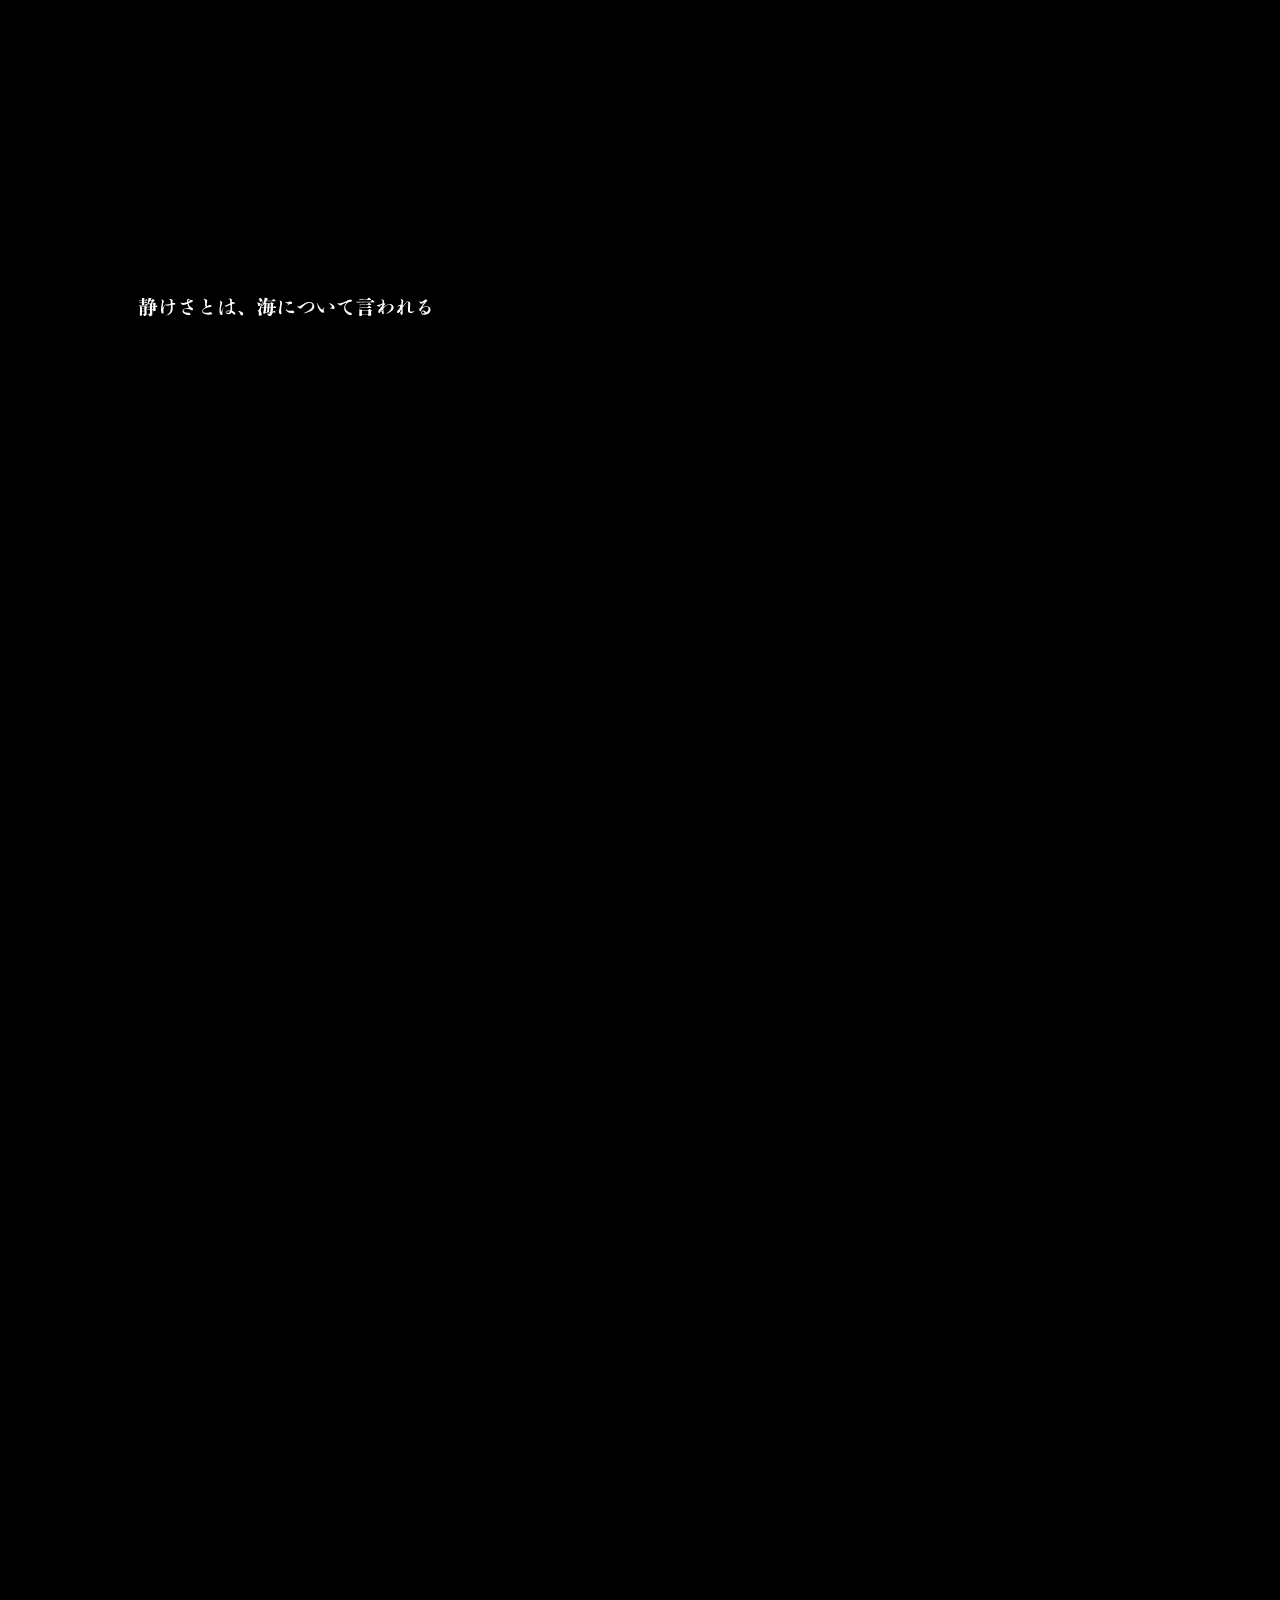
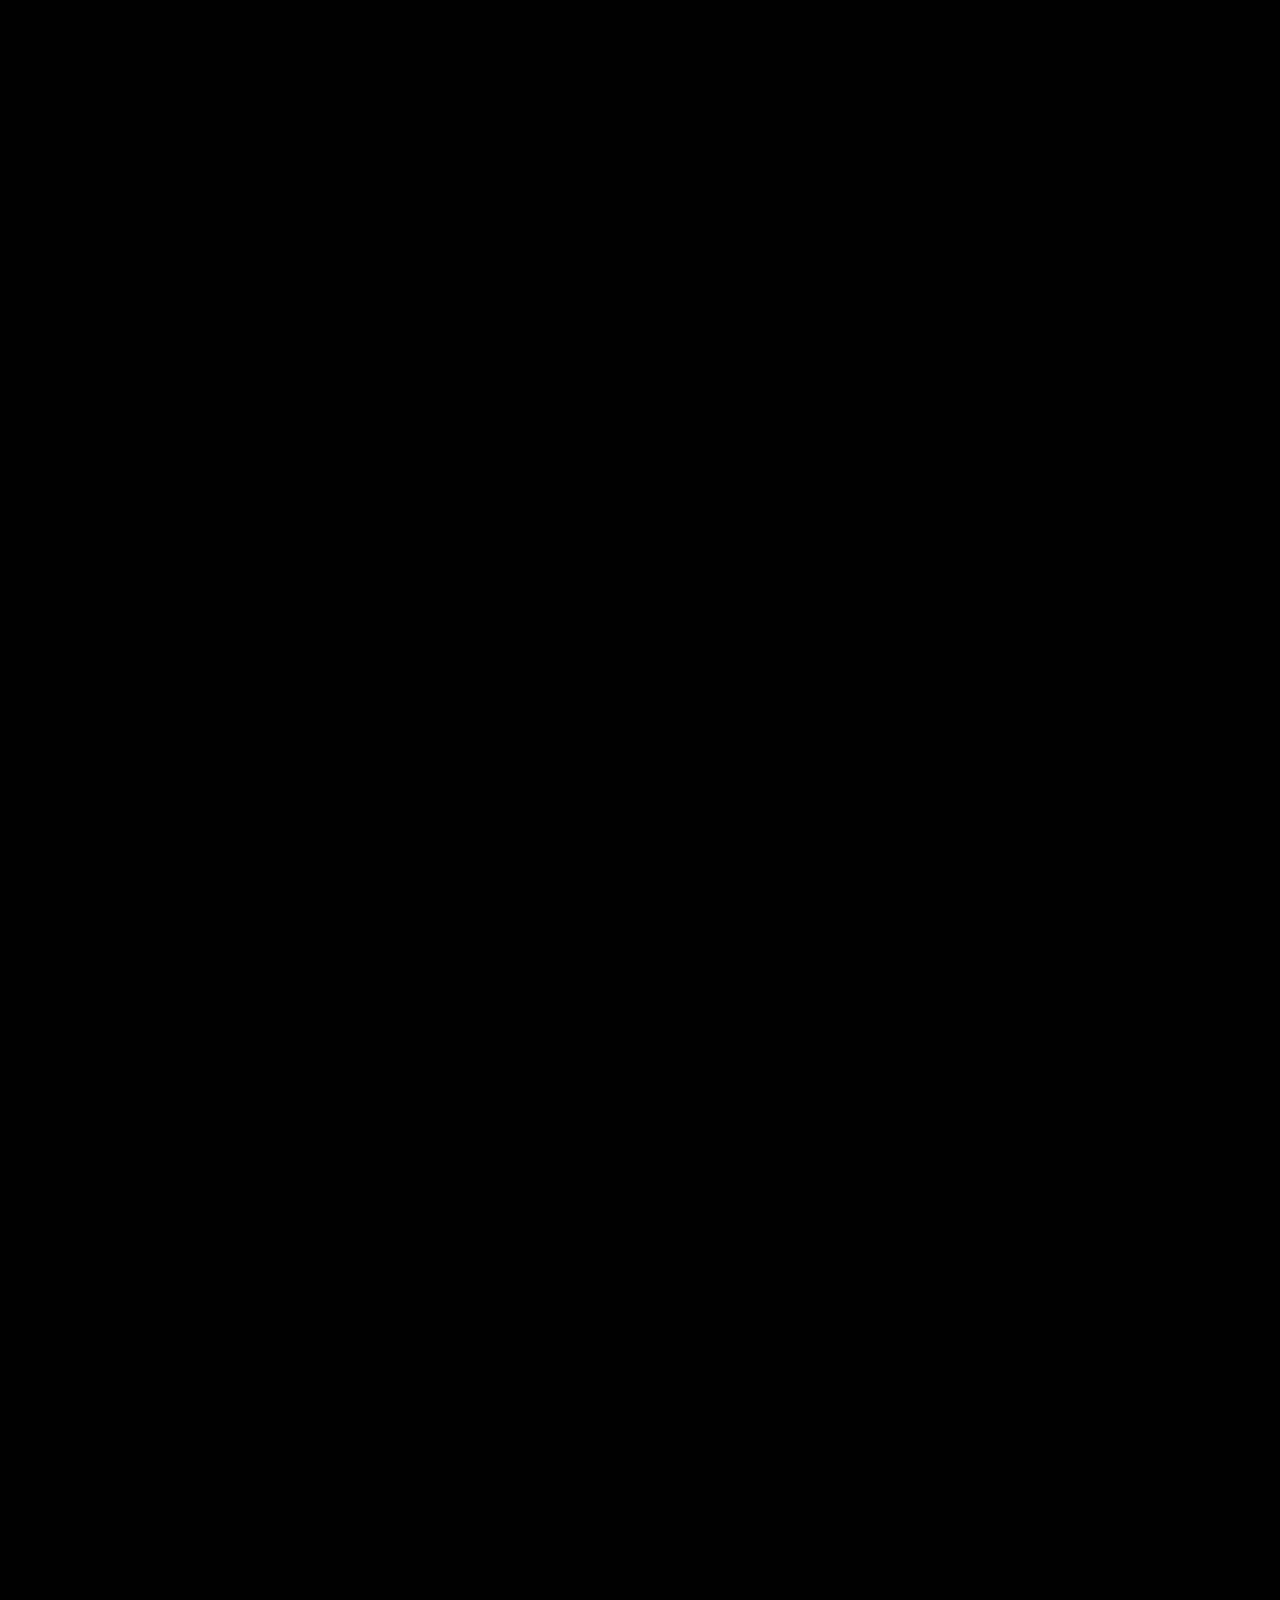
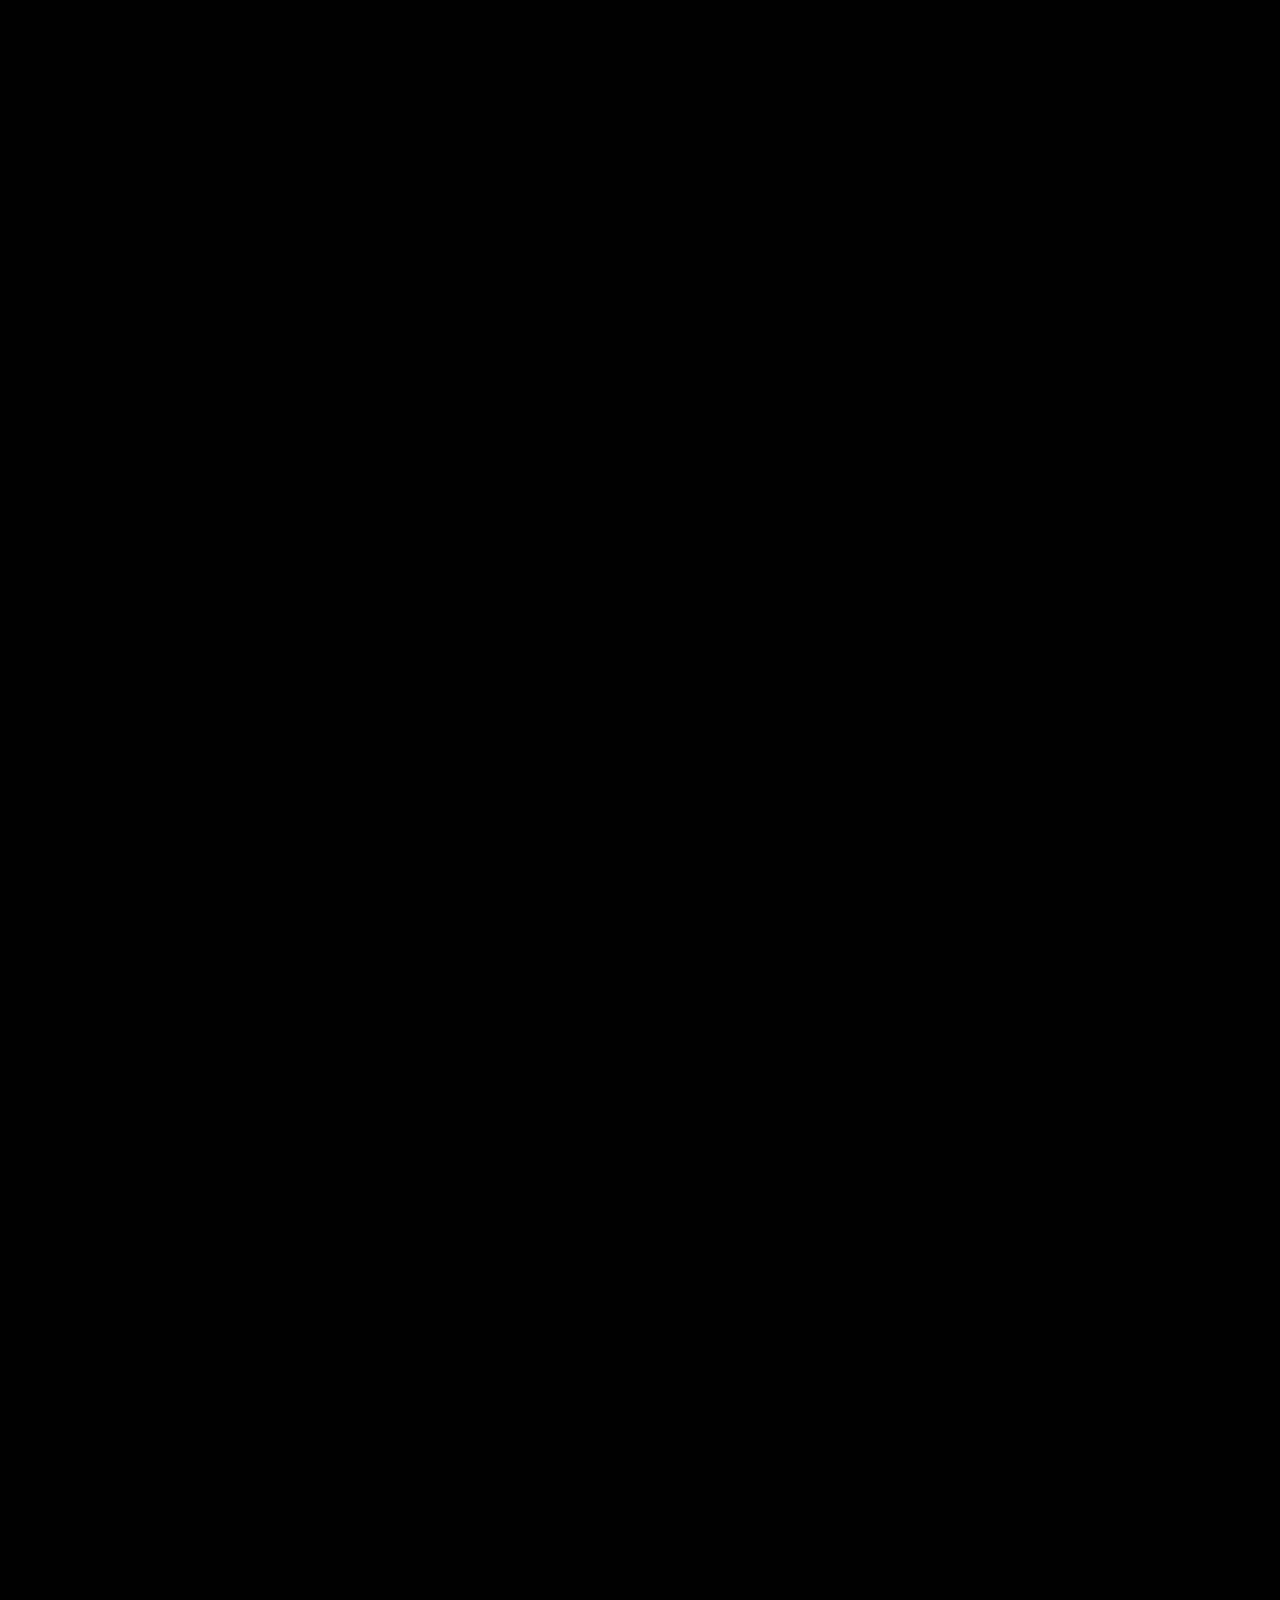
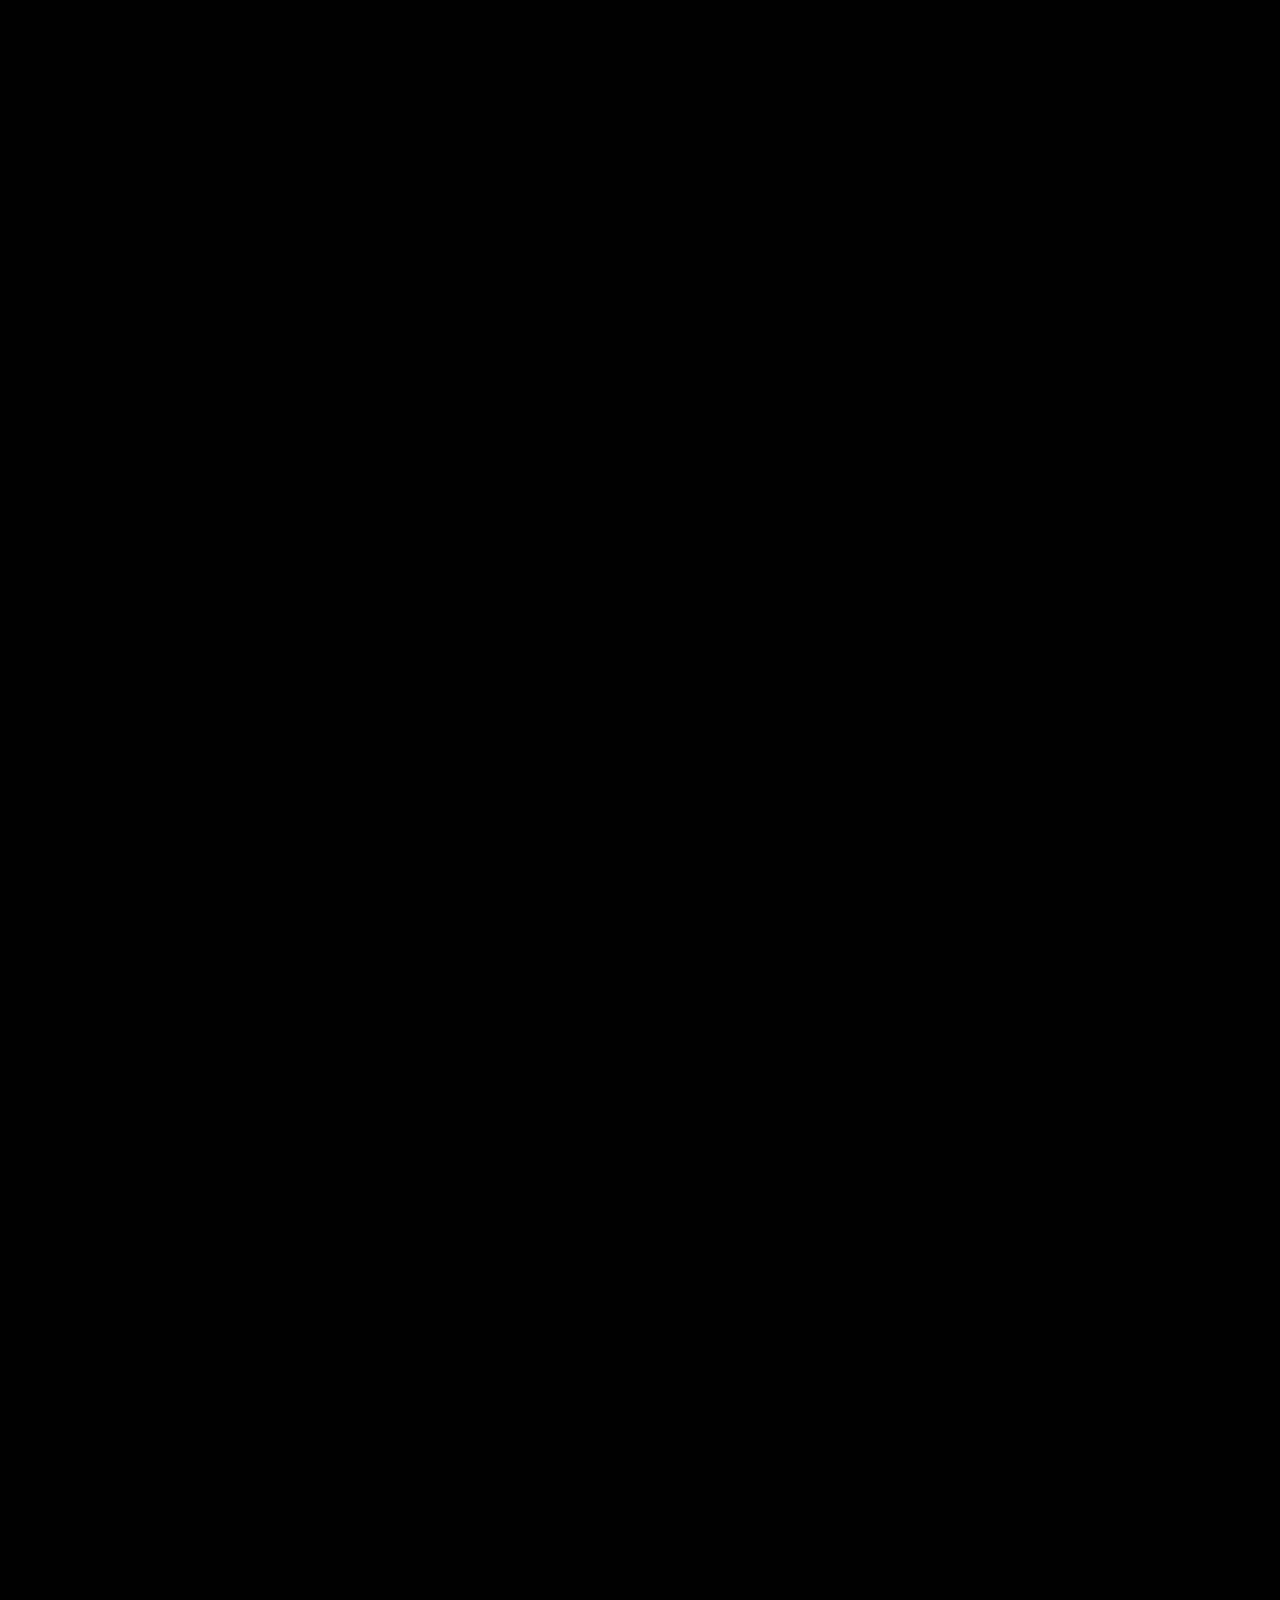
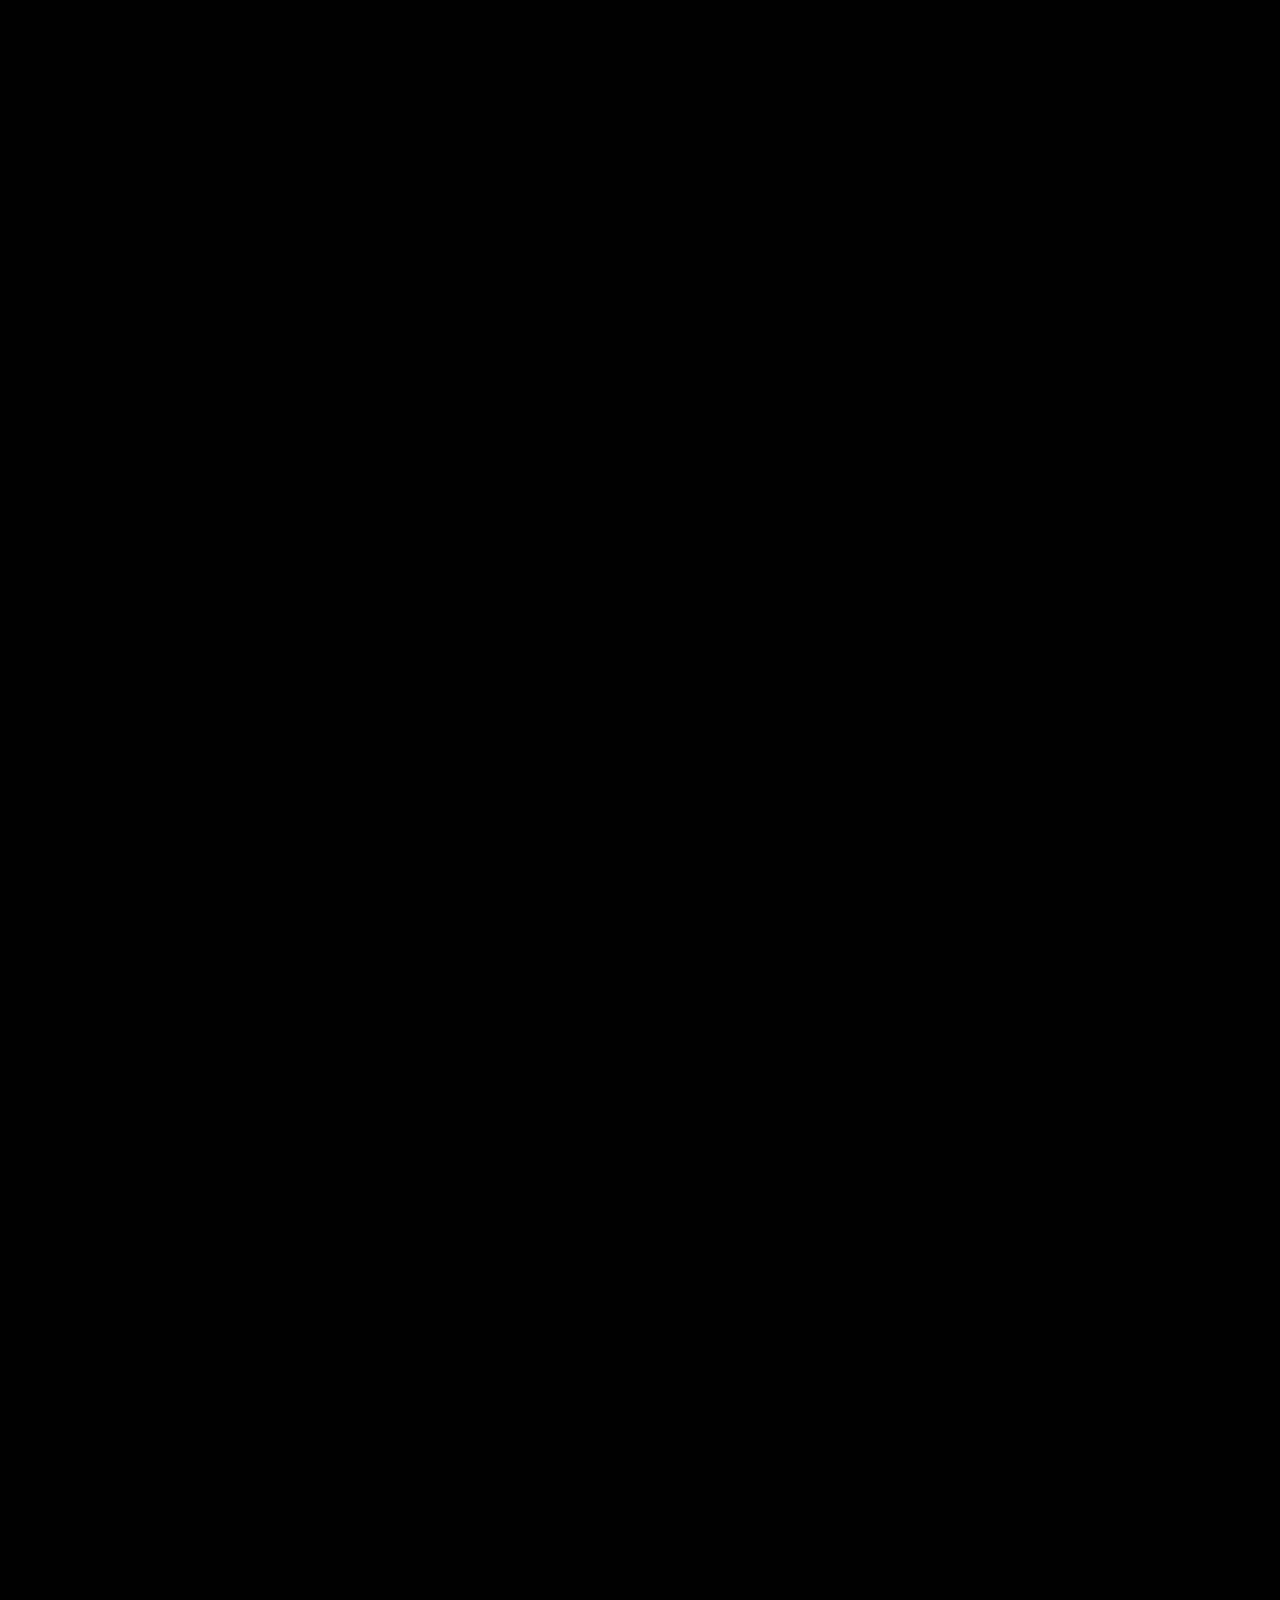
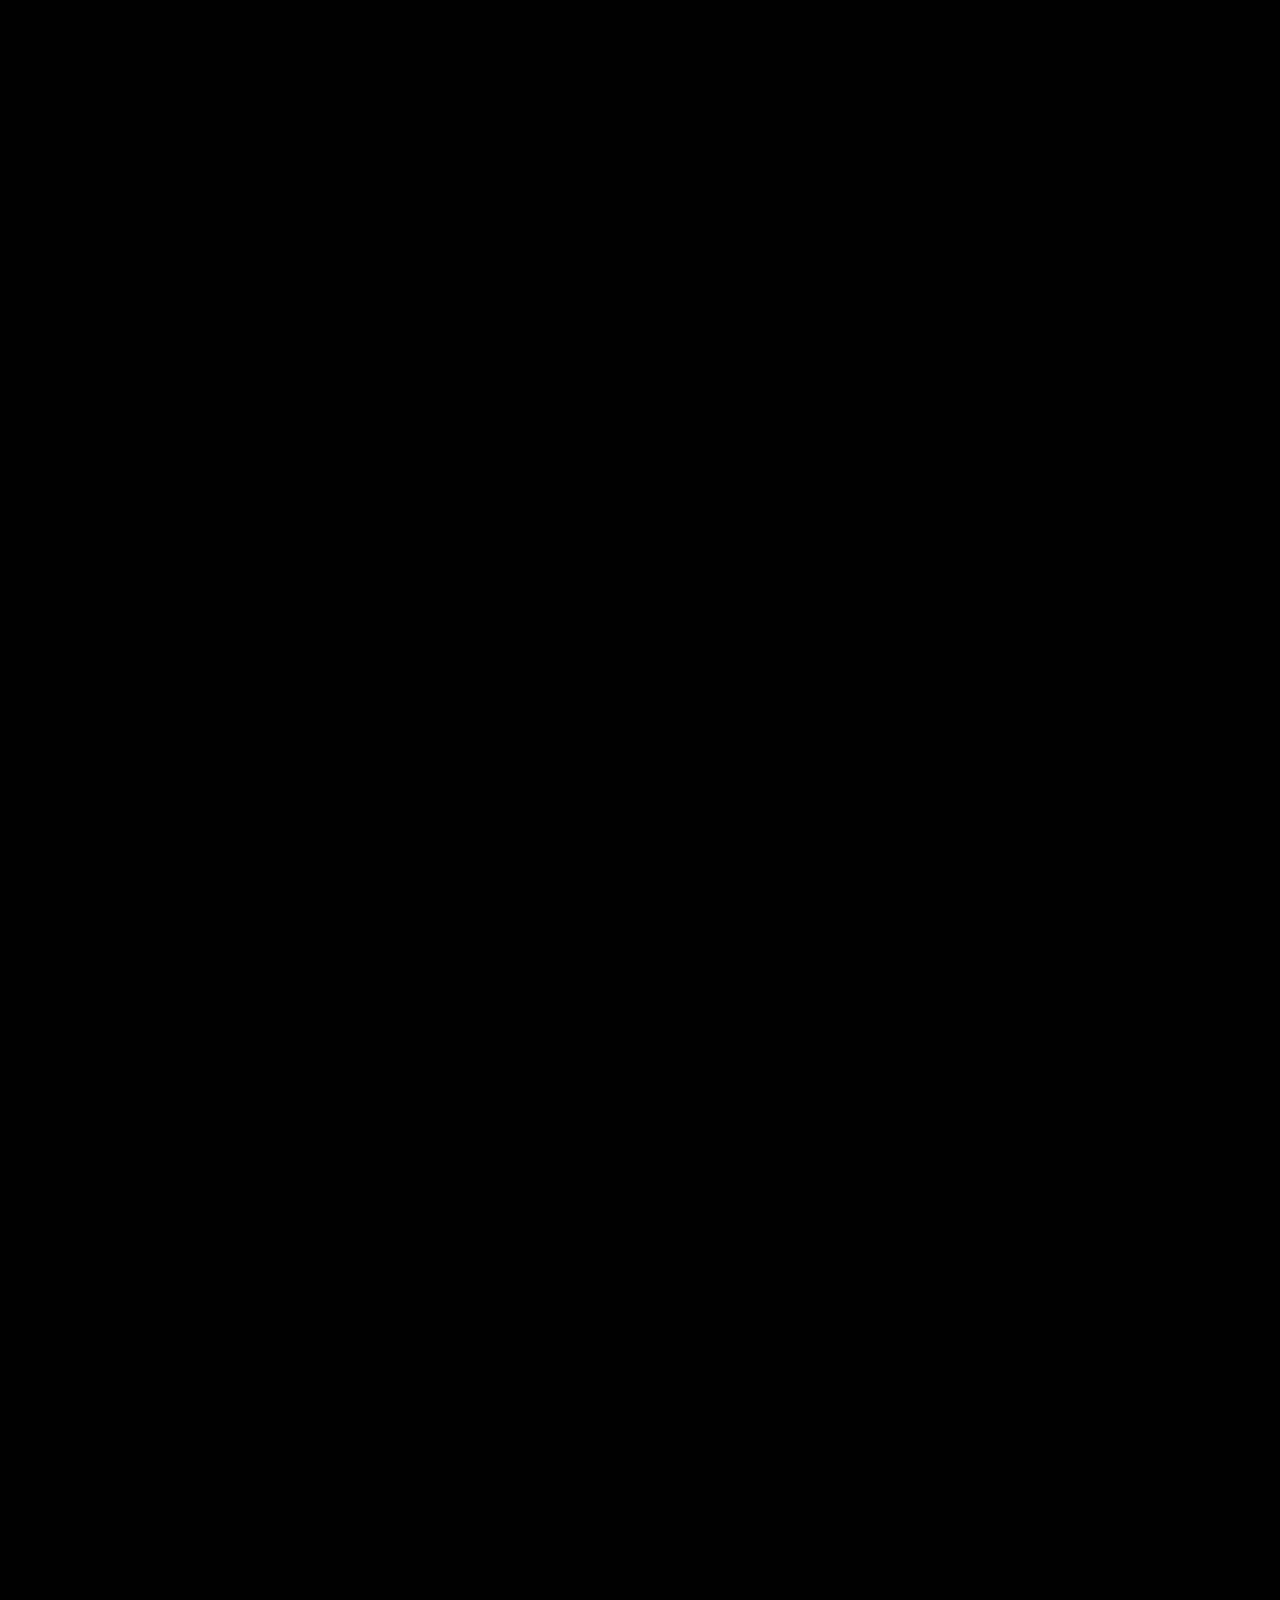
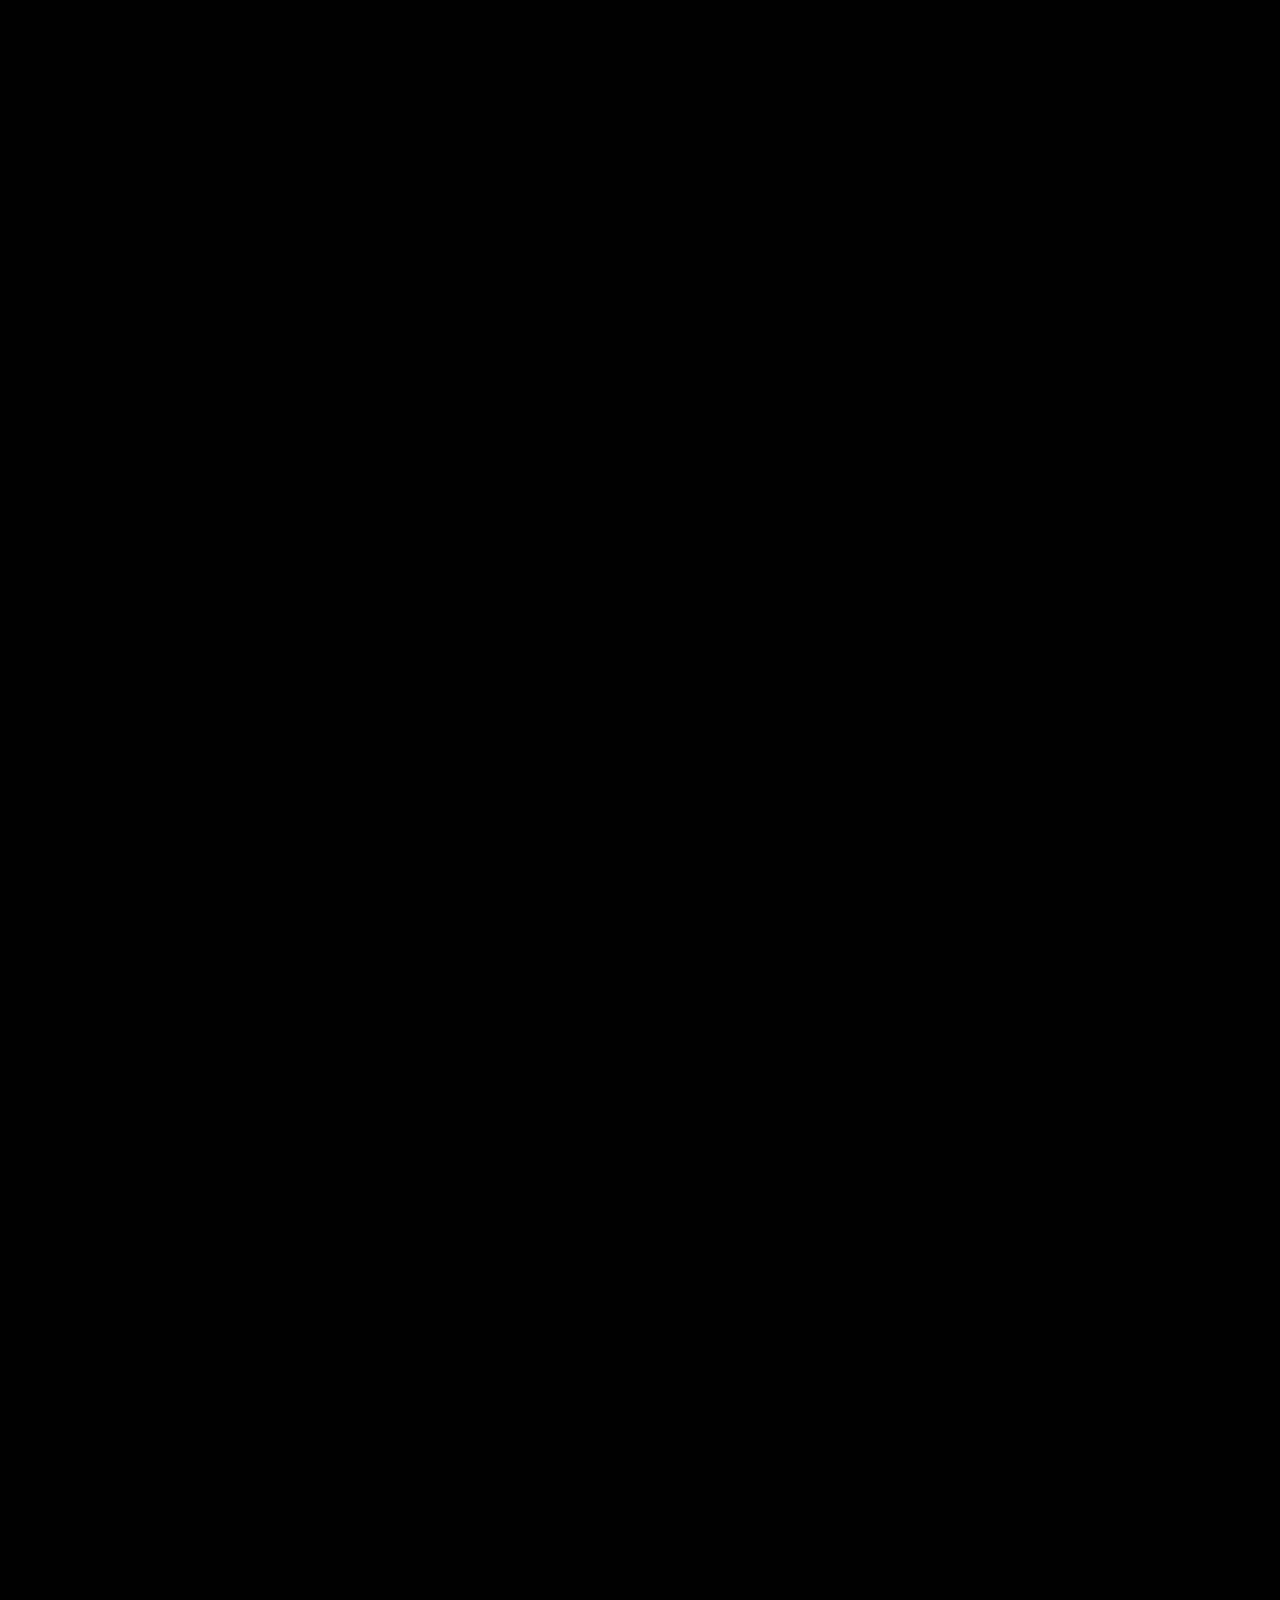
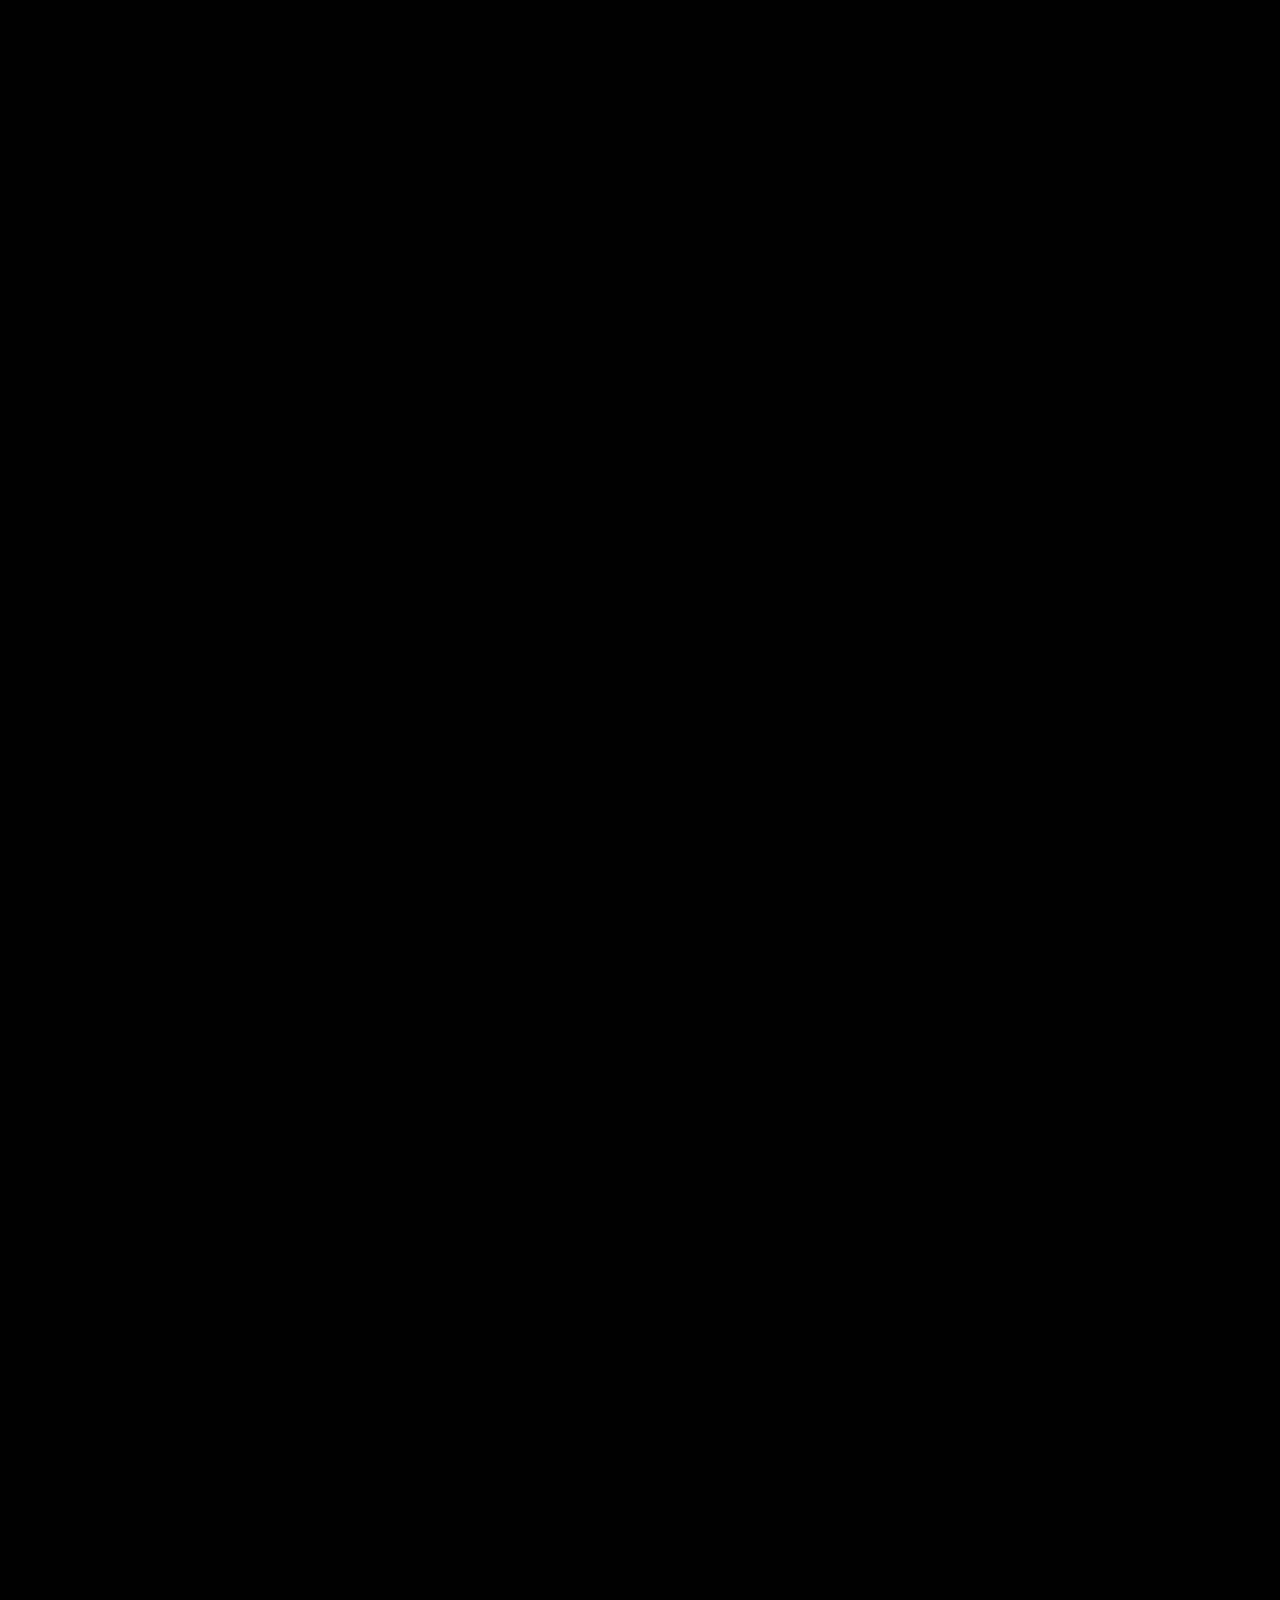
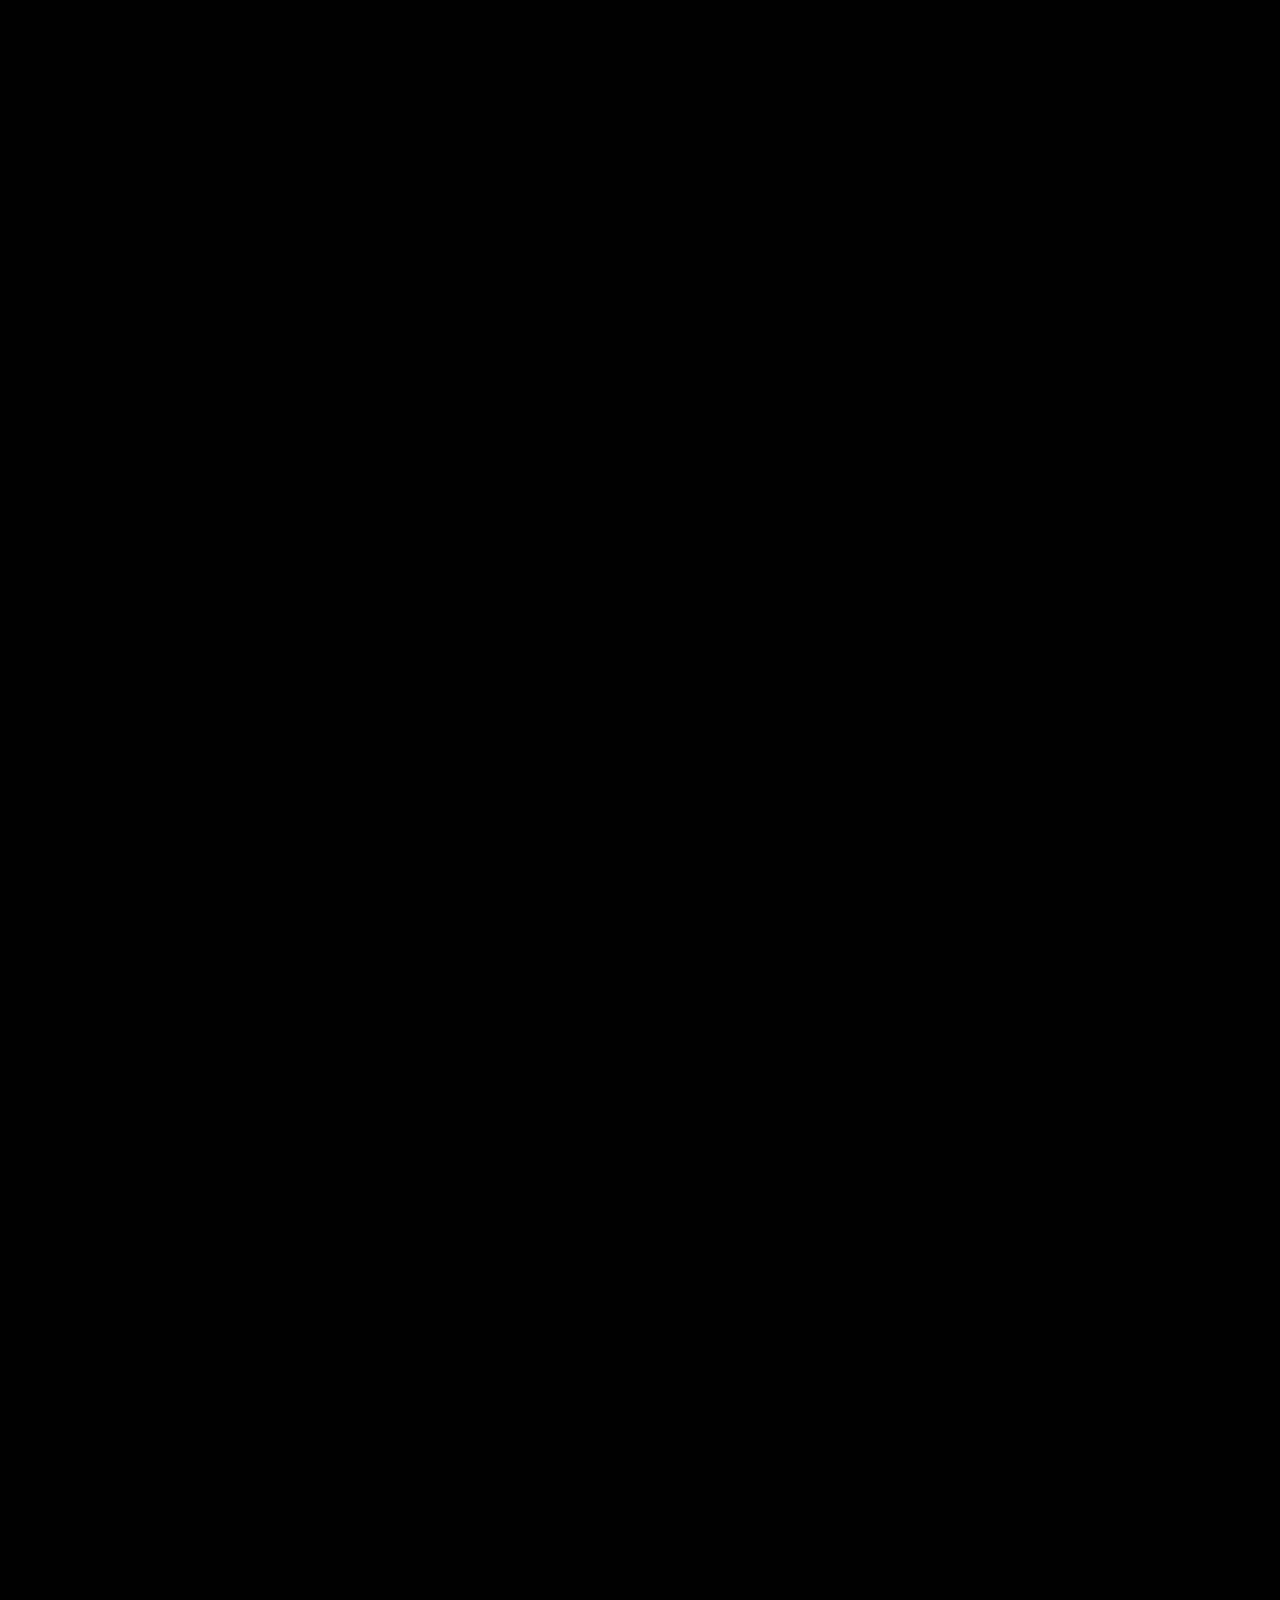
==== index.html @ 8787452d "2025/11/11 23:02:18" ====
<!doctype html>
<html lang="ja">
  <head>
    <meta charset="utf-8" />
    <meta name="viewport" content="width=device-width, initial-scale=1" />
    <title>Scroll Crossfade: ./contents/images (1.svg…N.svg)</title>
    <link rel="stylesheet" href="./styles.css" />
  </head>
  <body>
    <section class="stage" id="stage">
      <div class="sticky">
        <div class="svg-frame">
          <div class="stack" id="stack">
            <!-- Images will be inserted dynamically by app.js -->
          </div>
        </div>
      </div>
    </section>
    <footer></footer>

    <script src="./app.js" defer></script>
  </body>
</html>
---- styles.css ----
/* Global */
html, body {
  margin: 0;
  height: 100%;
  background: #000;
  /* Prevent rubber-band/overscroll behavior */
  overscroll-behavior-y: none;
  overscroll-behavior-x: none;
}

/* Scroll section (height will be updated via JS based on detected image count) */
.stage {
  /* Fallback height before JS updates it */
  height: 120vh;
}

/* Sticky container (fixed to viewport) */
.sticky {
  position: sticky;
  top: 0;
  height: 100vh;
  display: grid;
  place-items: center;
}

/* Black frame with margin and shadow */
.svg-frame {
  background: #000;
  width: calc(100vw - 4rem);
  height: calc(100vh - 4rem);
  box-shadow: 0 10px 30px rgba(0, 0, 0, 0.5);
  display: grid;
  place-items: center;
  overflow: hidden;      /* prevent overflow */
  border-radius: 0;      /* sharp corners */
}

/* Stack for overlapping images */
.stack {
  position: relative;
  width: 100%;
  height: 100%;
  background: #000;      /* black background behind SVG */
}

/* Images that will fade in/out */
.stack img {
  position: absolute;
  inset: 0;
  width: 100%;
  height: 100%;
  object-fit: contain;   /* keep aspect ratio, show full image */
  display: block;
  border-radius: 0;      /* ensure sharp corners */
  transition: opacity 0.18s linear; /* smooth fade */
  background: #000;      /* black background under SVG painting */
}

/* No extra scroll space at the end */
footer { height: 0; }
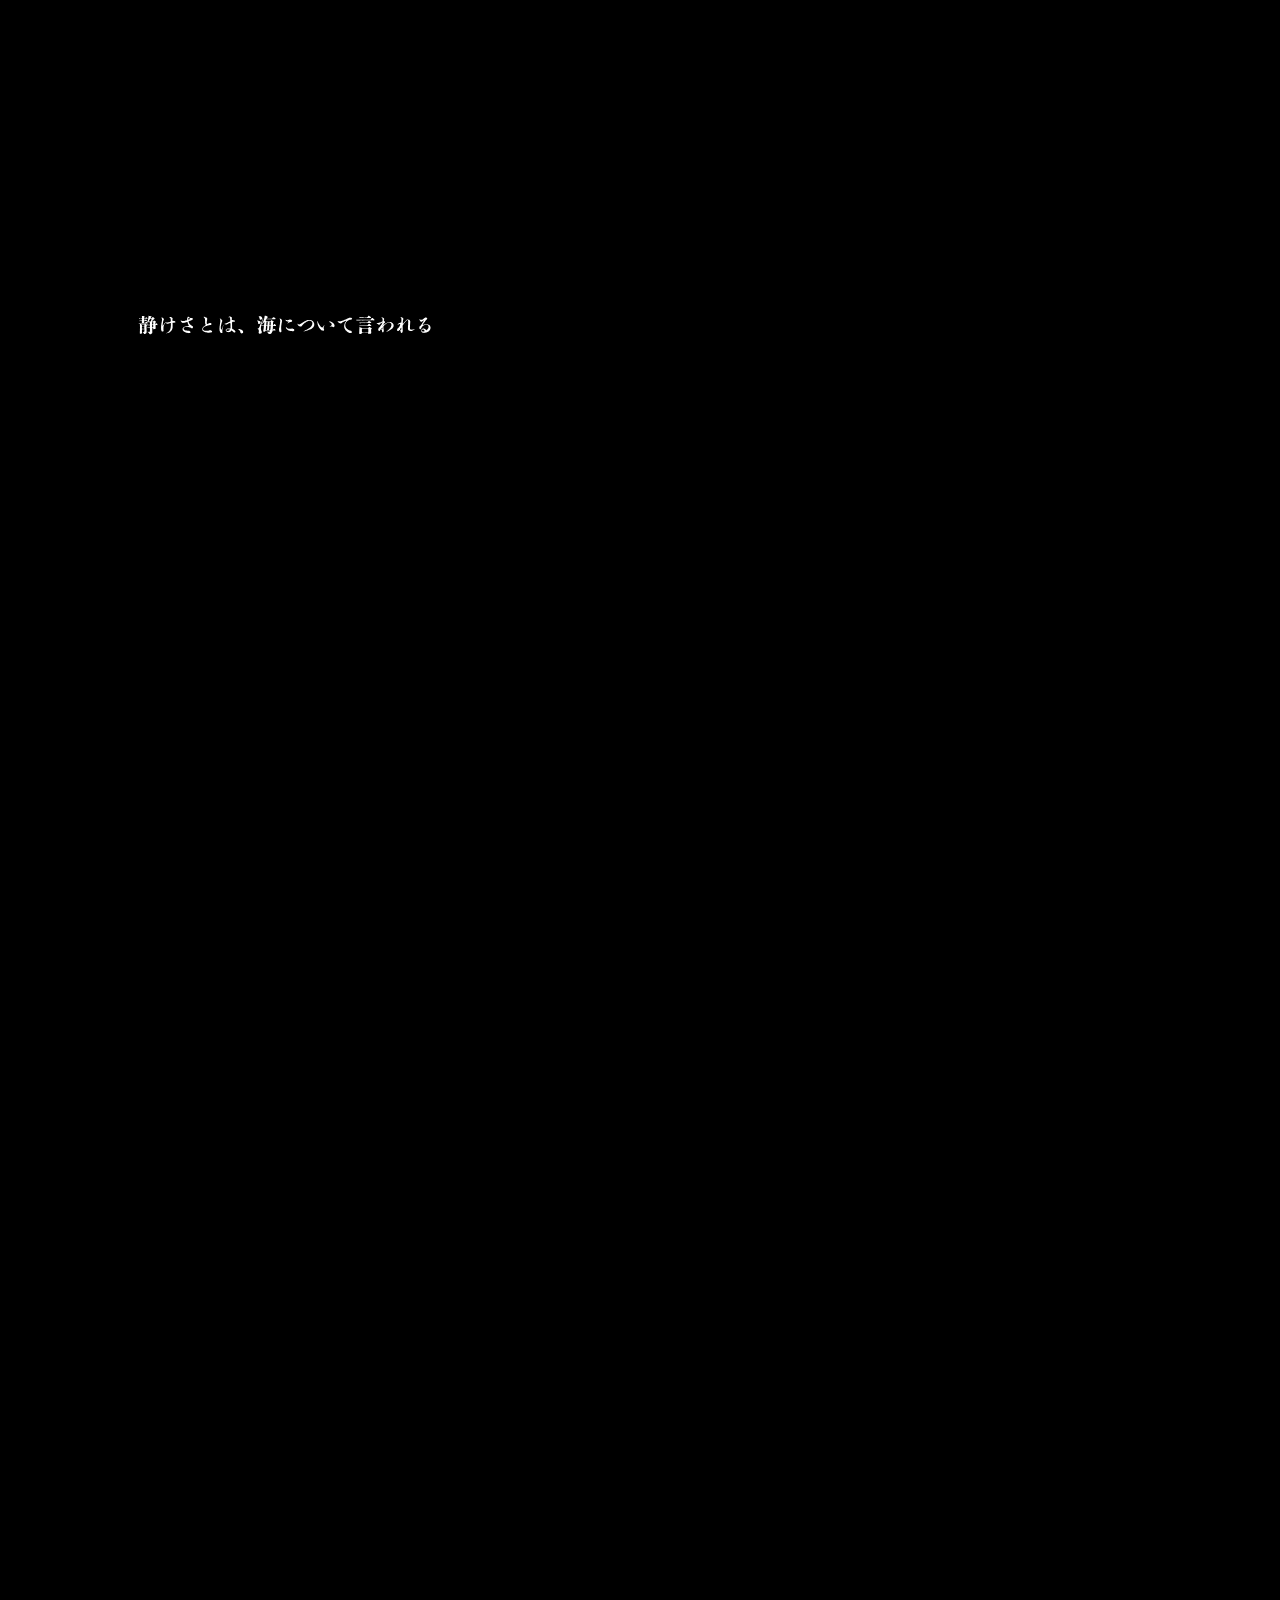
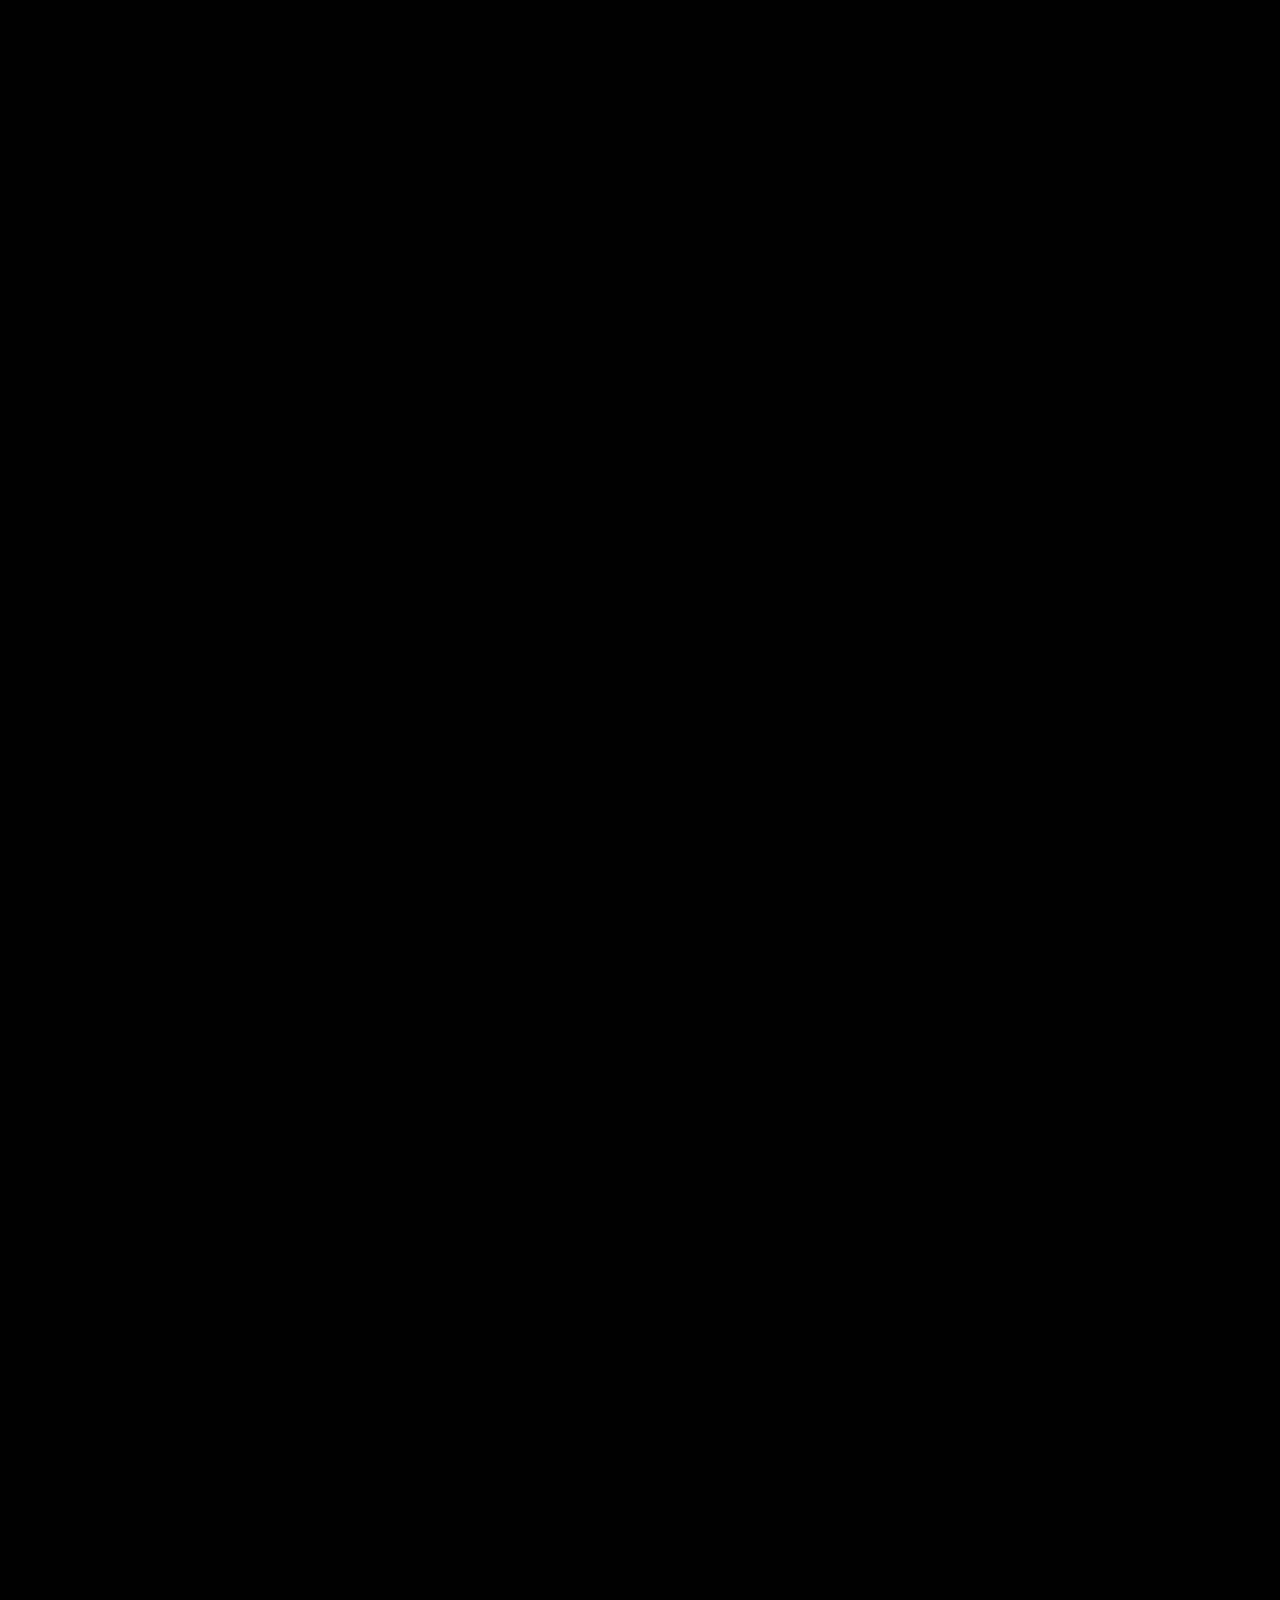
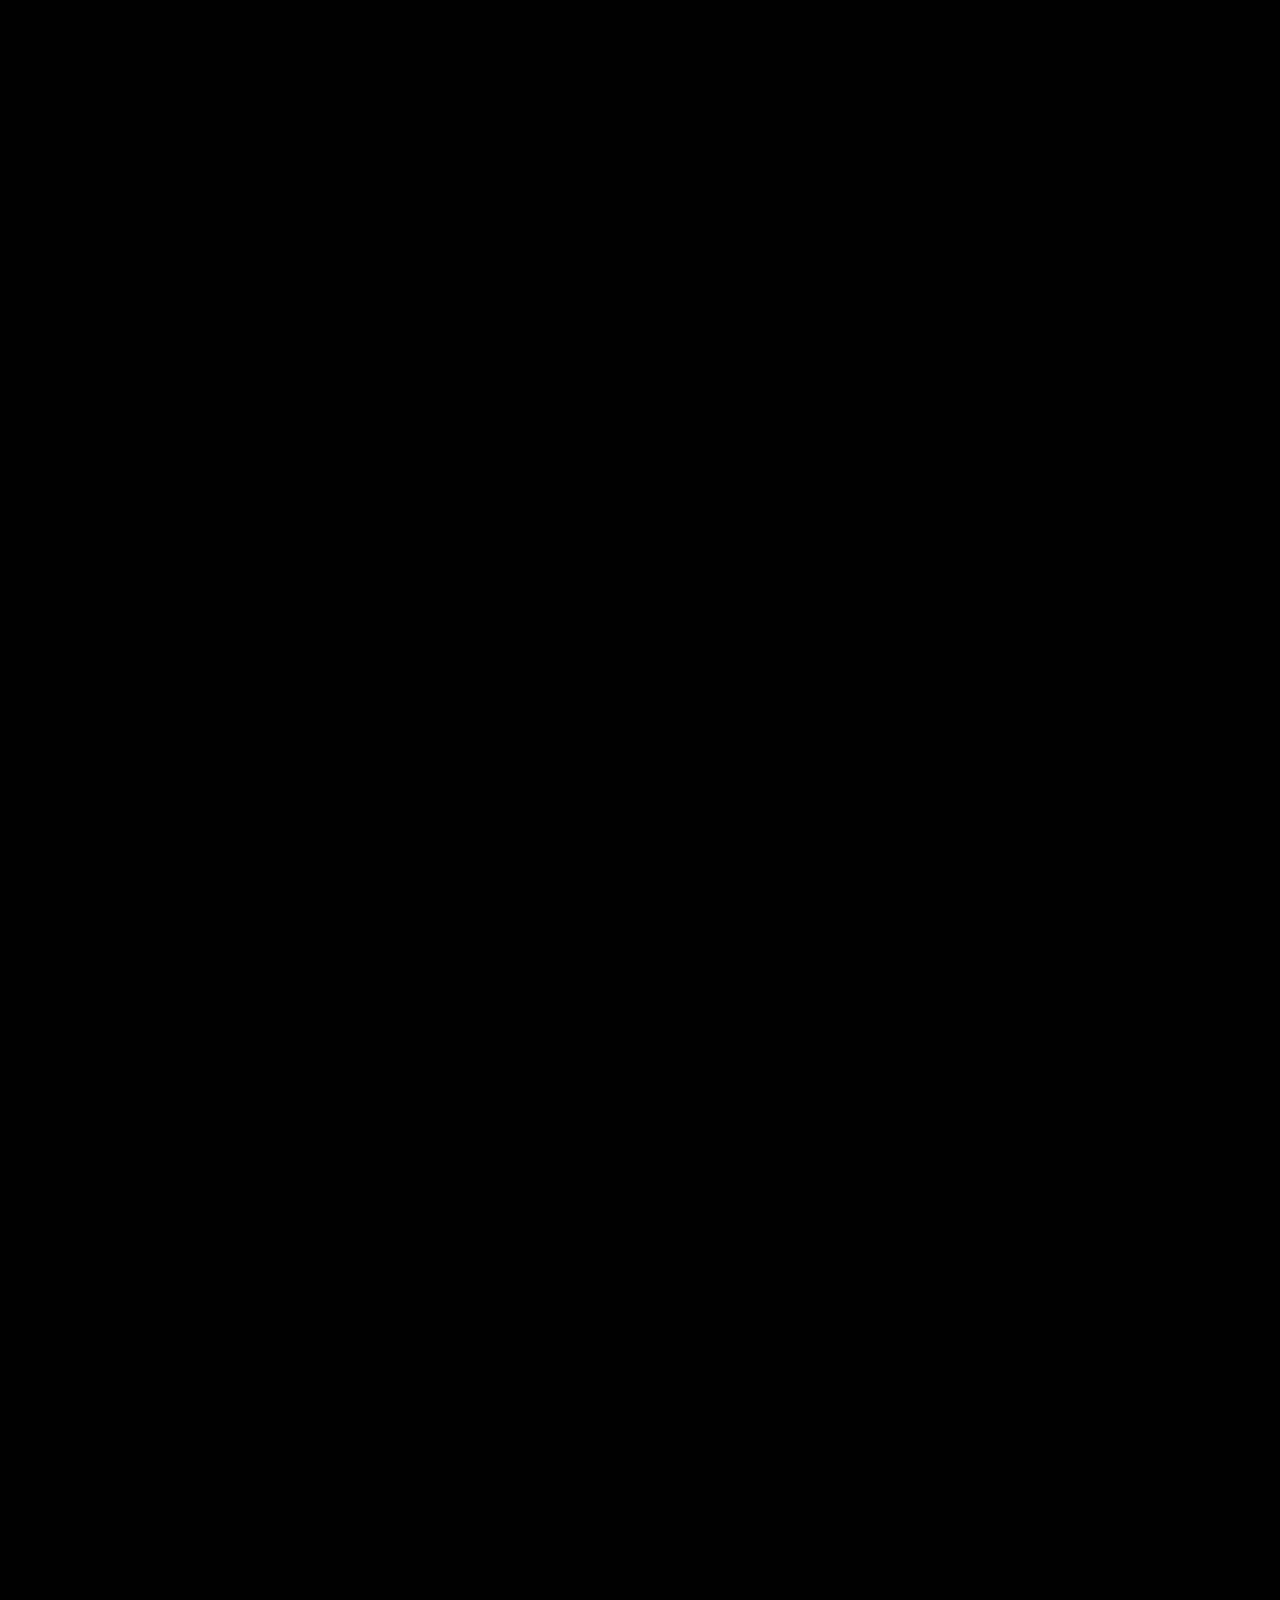
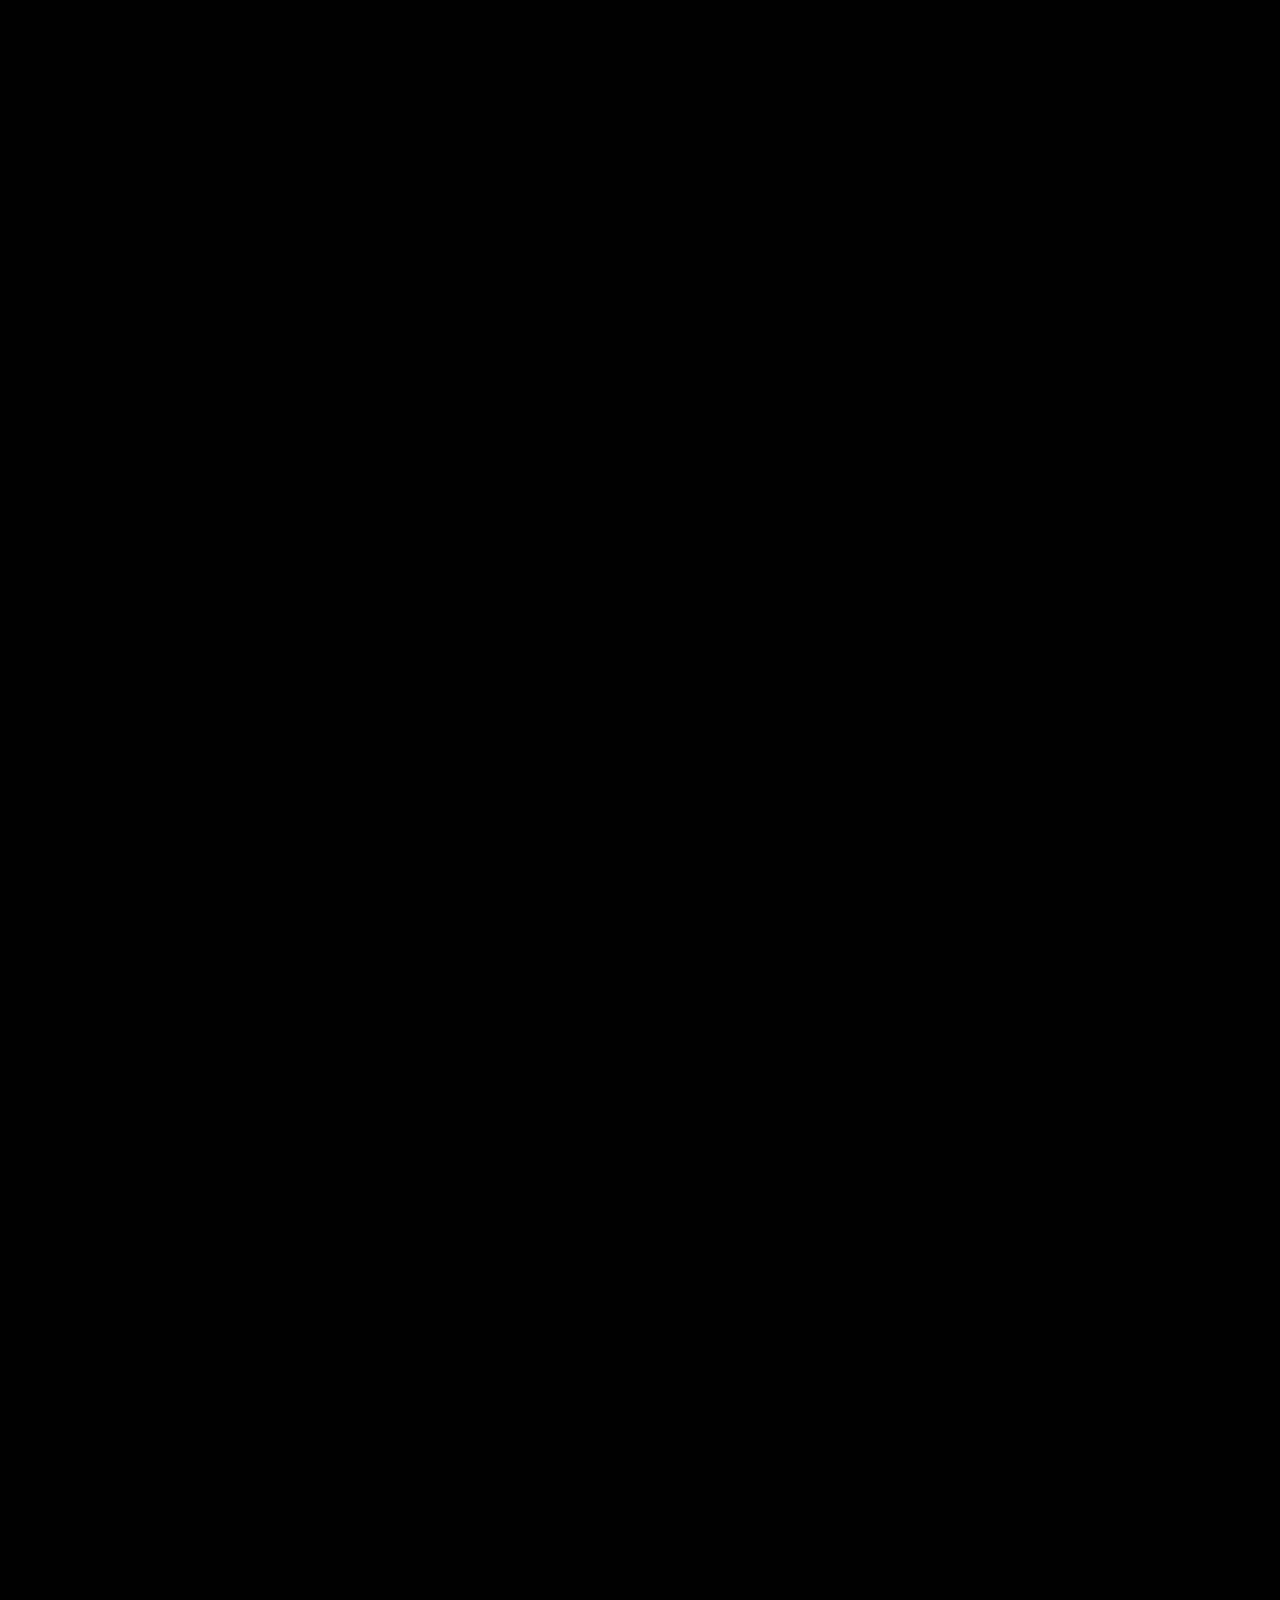
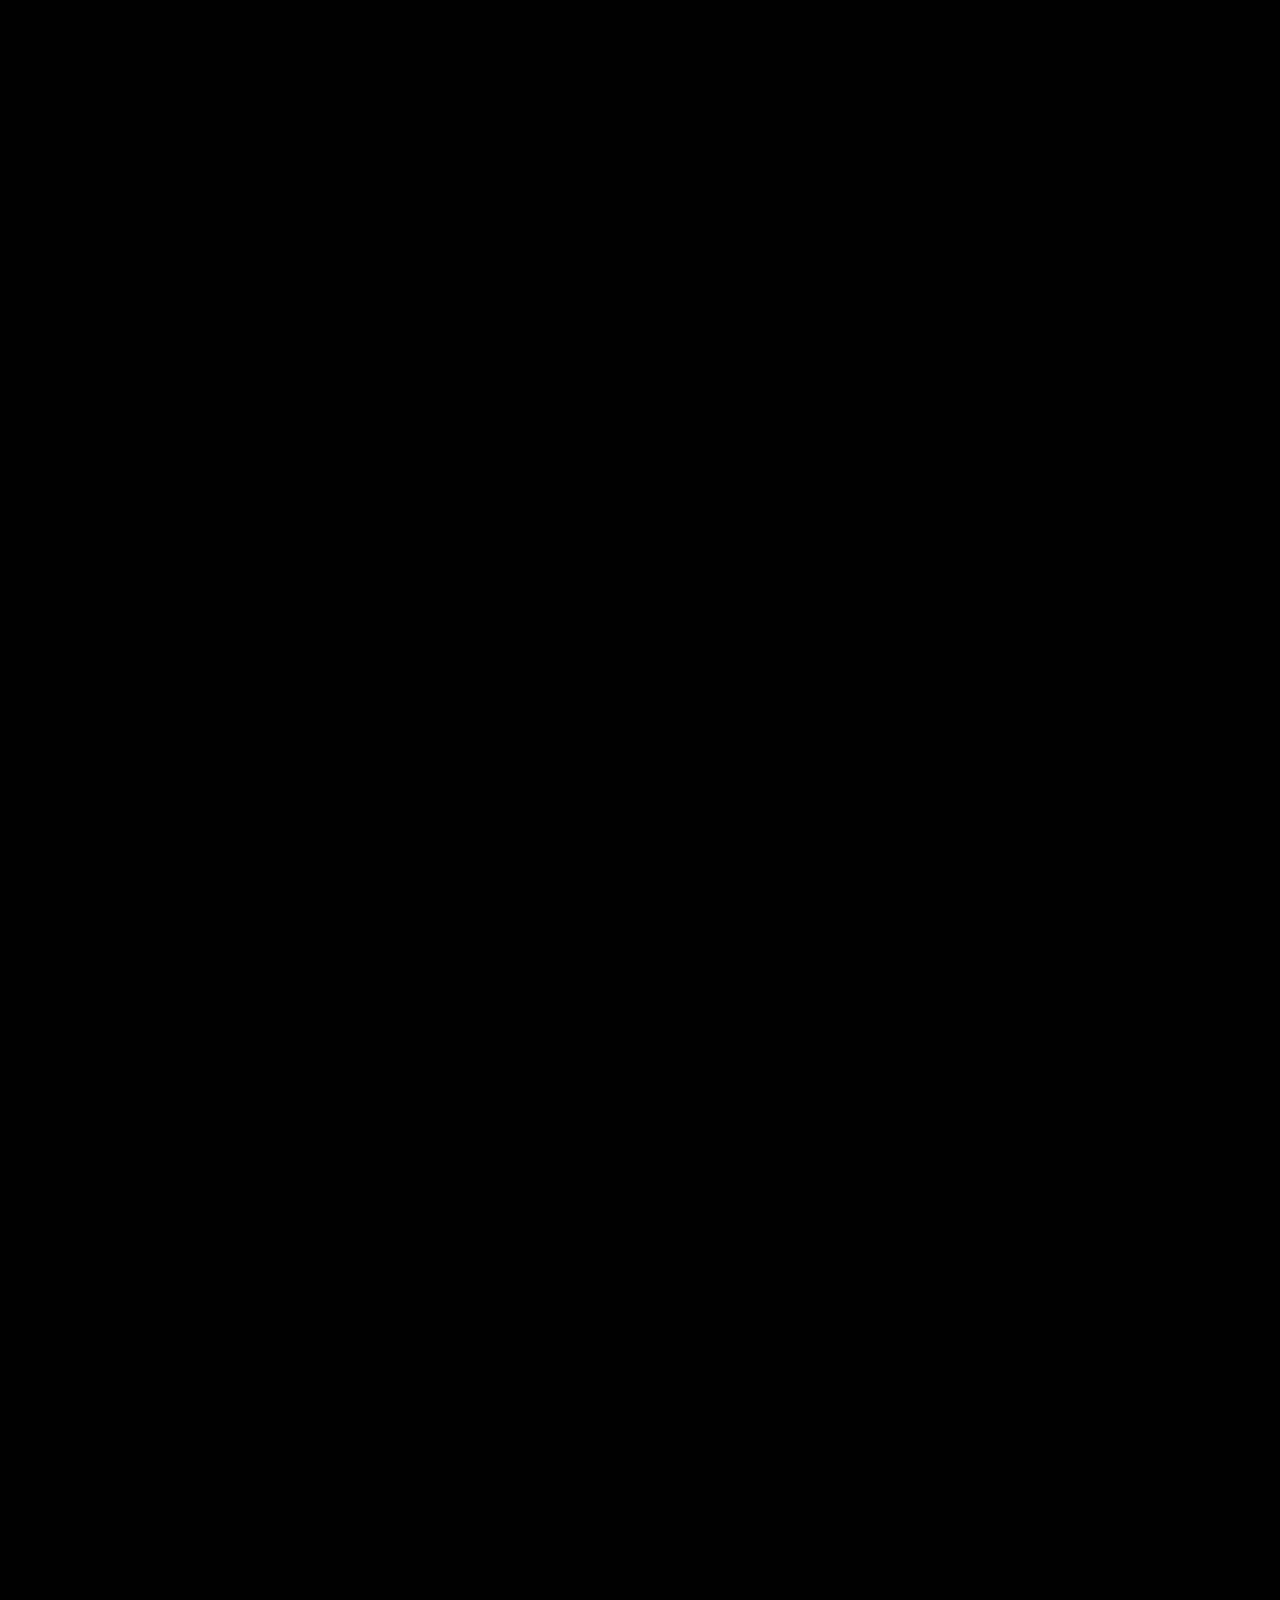
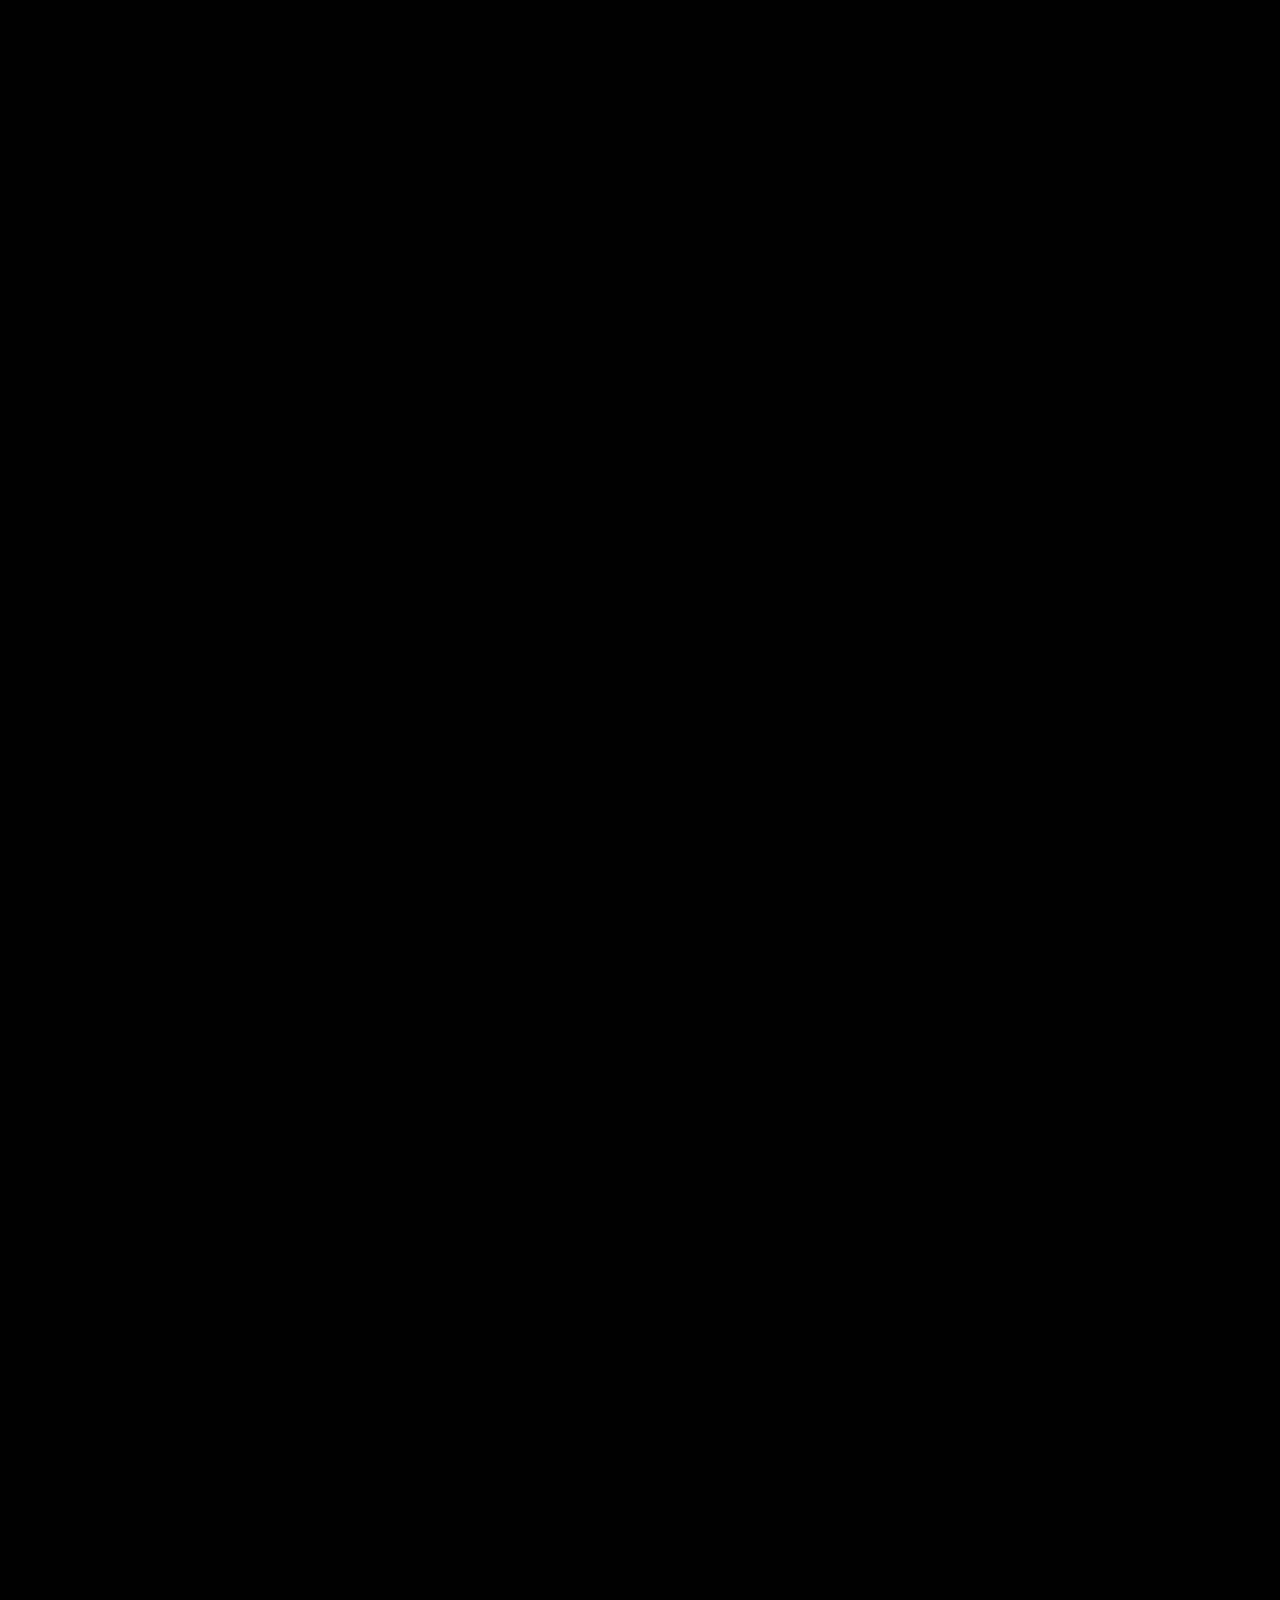
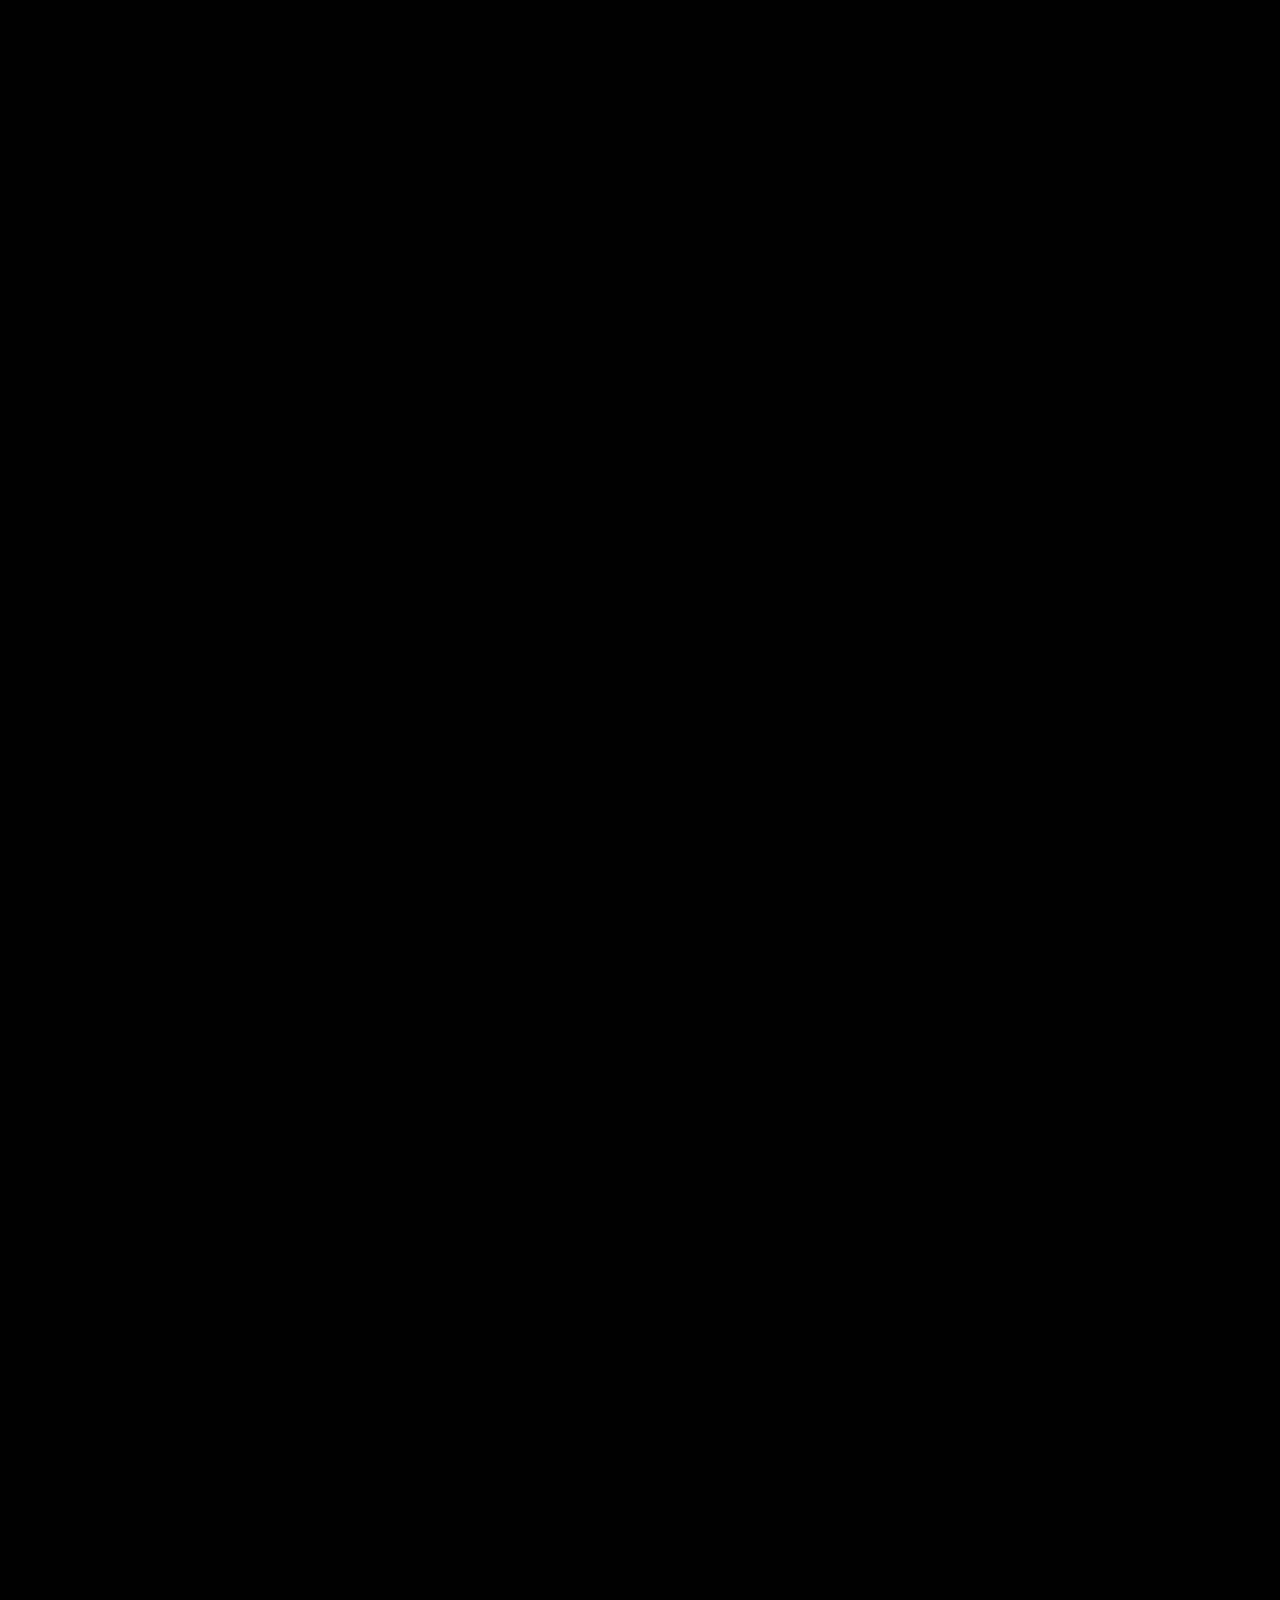
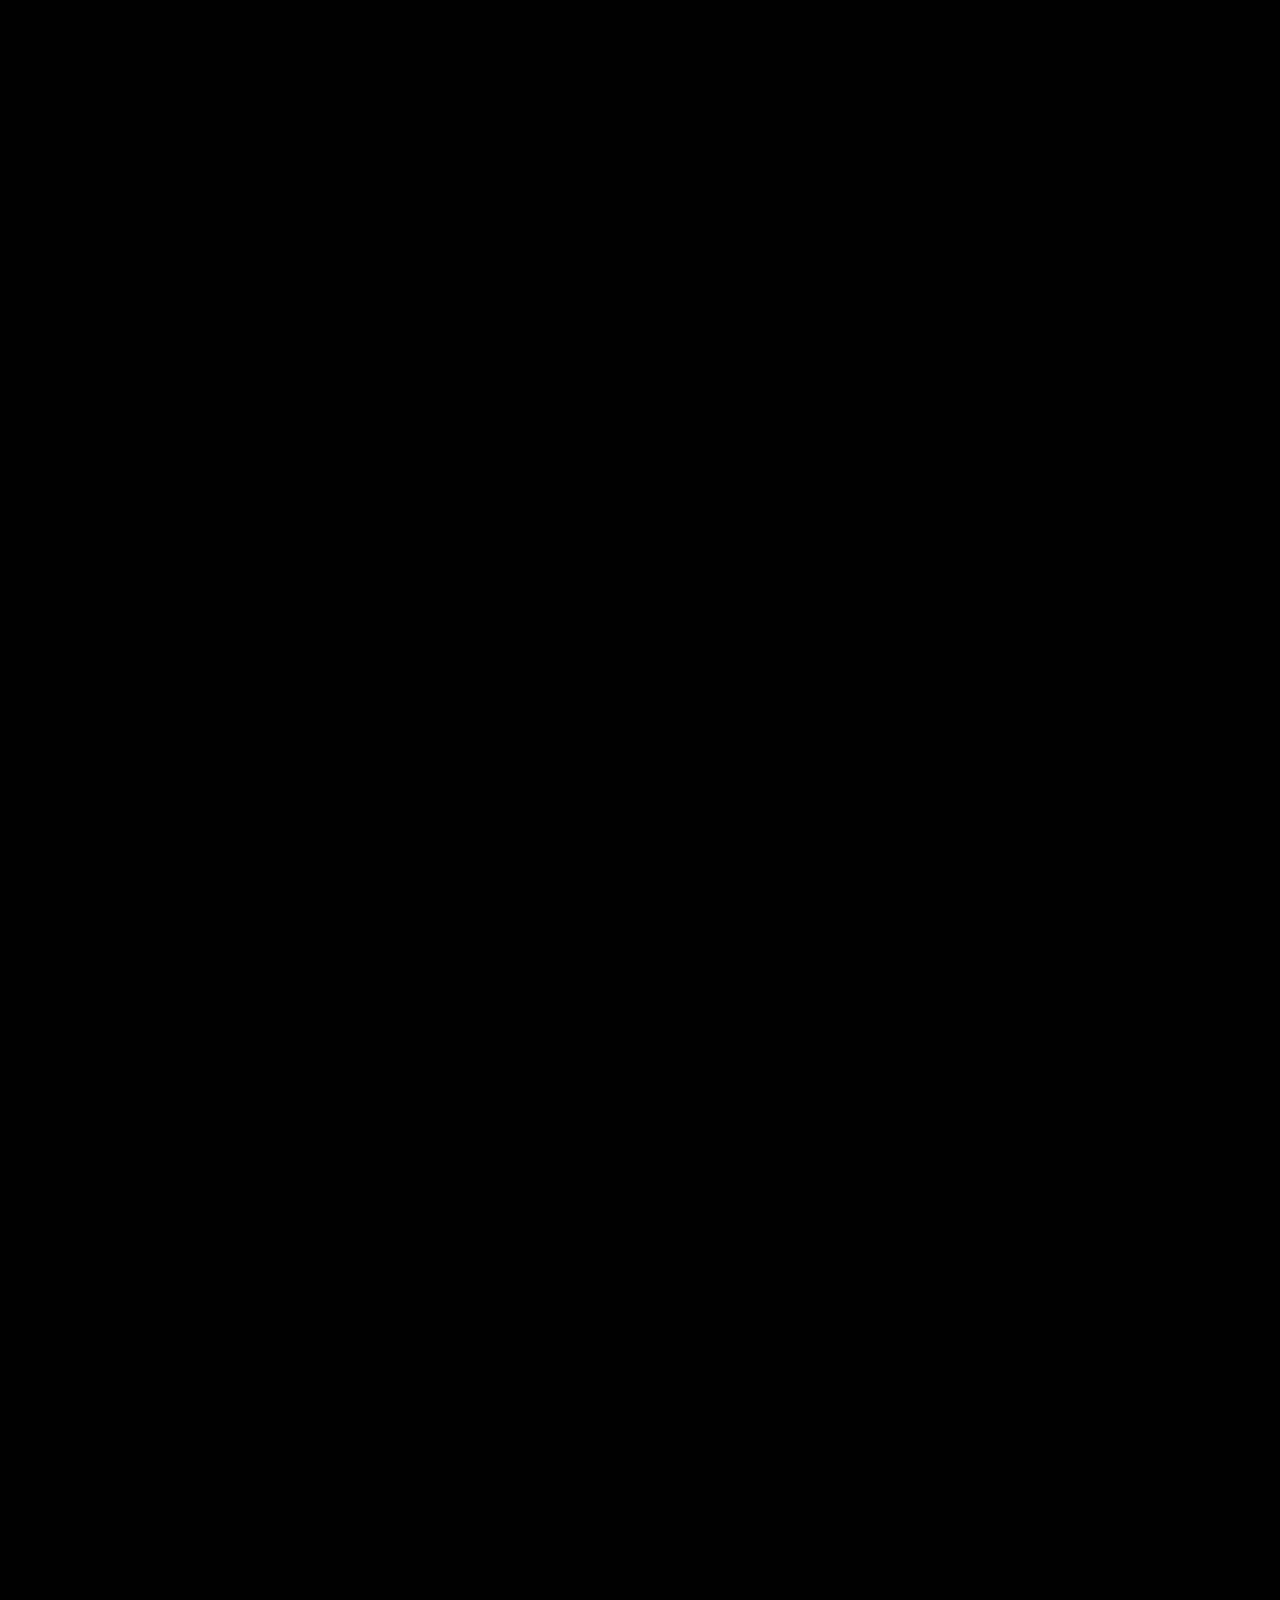
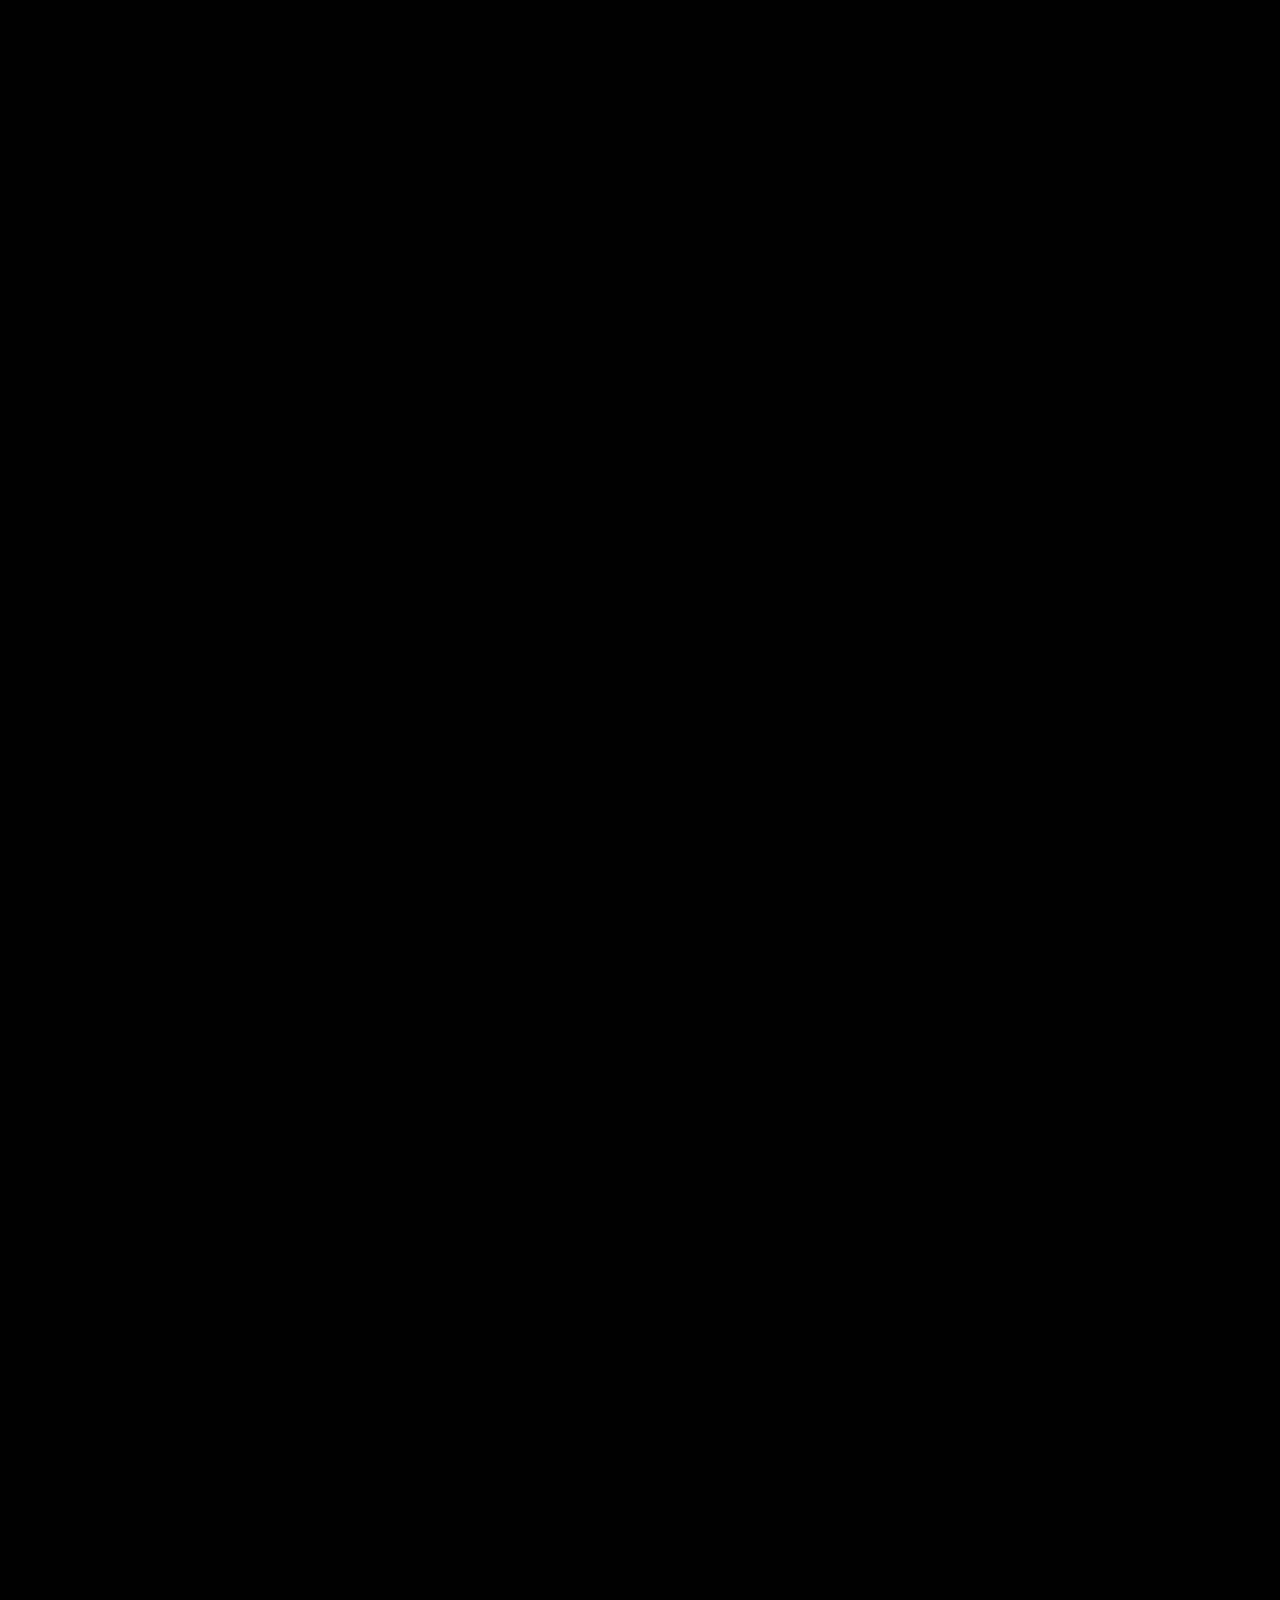
==== commit e80ccfcb: "2025/11/11 23:06:25" ====
--- a/index.html
+++ b/index.html
@@ -1,23 +1,24 @@
 <!doctype html>
 <html lang="ja">
-  <head>
-    <meta charset="utf-8" />
-    <meta name="viewport" content="width=device-width, initial-scale=1" />
-    <title>Scroll Crossfade: ./contents/images (1.svg…N.svg)</title>
-    <link rel="stylesheet" href="./styles.css" />
-  </head>
-  <body>
-    <section class="stage" id="stage">
-      <div class="sticky">
-        <div class="svg-frame">
-          <div class="stack" id="stack">
-            <!-- Images will be inserted dynamically by app.js -->
-          </div>
-        </div>
-      </div>
-    </section>
-    <footer></footer>
+    <head>
+        <meta charset="utf-8" />
+        <meta name="viewport" content="width=device-width, initial-scale=1" />
+        <meta name="author" content="Satoru Hirose"
+        <title>20250617</title>
+        <link rel="stylesheet" href="./styles.css" />
+    </head>
+    <body>
+        <section class="stage" id="stage">
+            <div class="sticky">
+                <div class="svg-frame">
+                    <div class="stack" id="stack">
+                        <!-- Images will be inserted dynamically by app.js -->
+                    </div>
+                </div>
+            </div>
+        </section>
+        <footer></footer>
 
-    <script src="./app.js" defer></script>
-  </body>
-</html>+        <script src="./app.js" defer></script>
+    </body>
+</html>
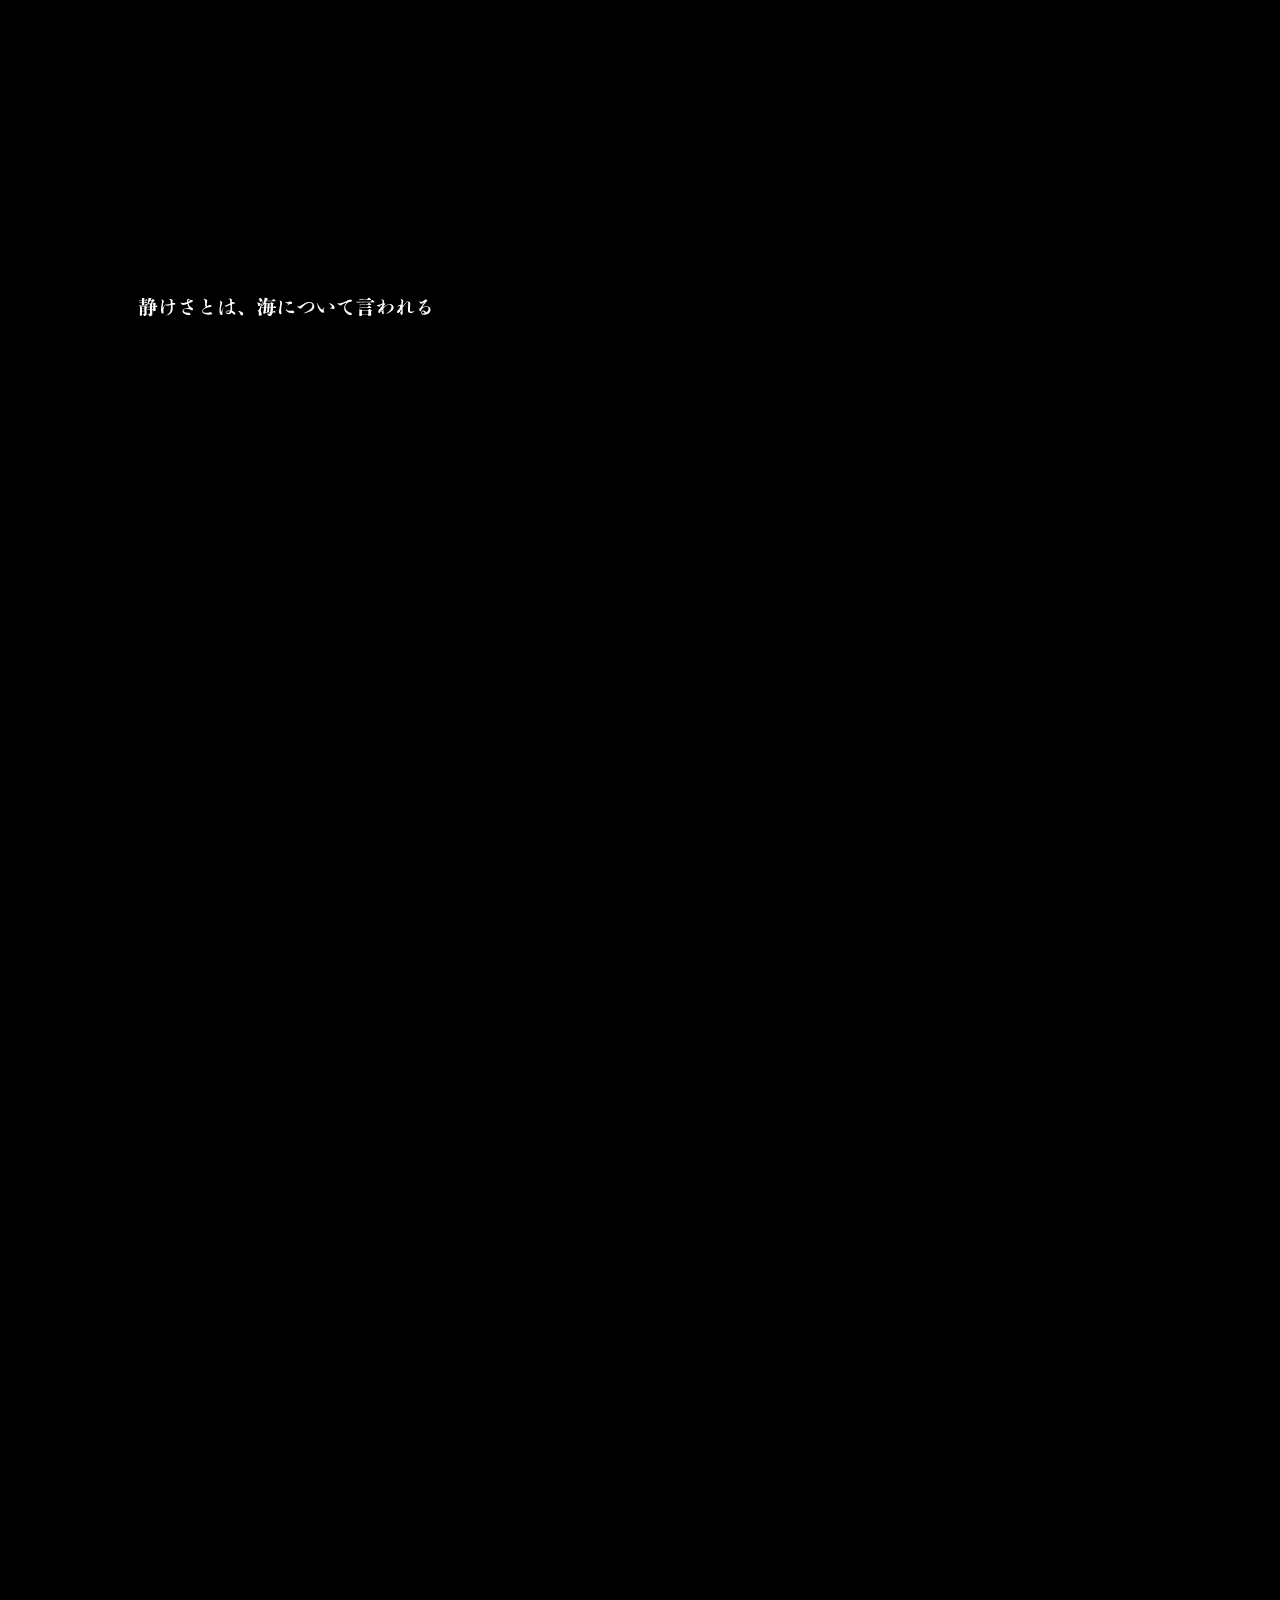
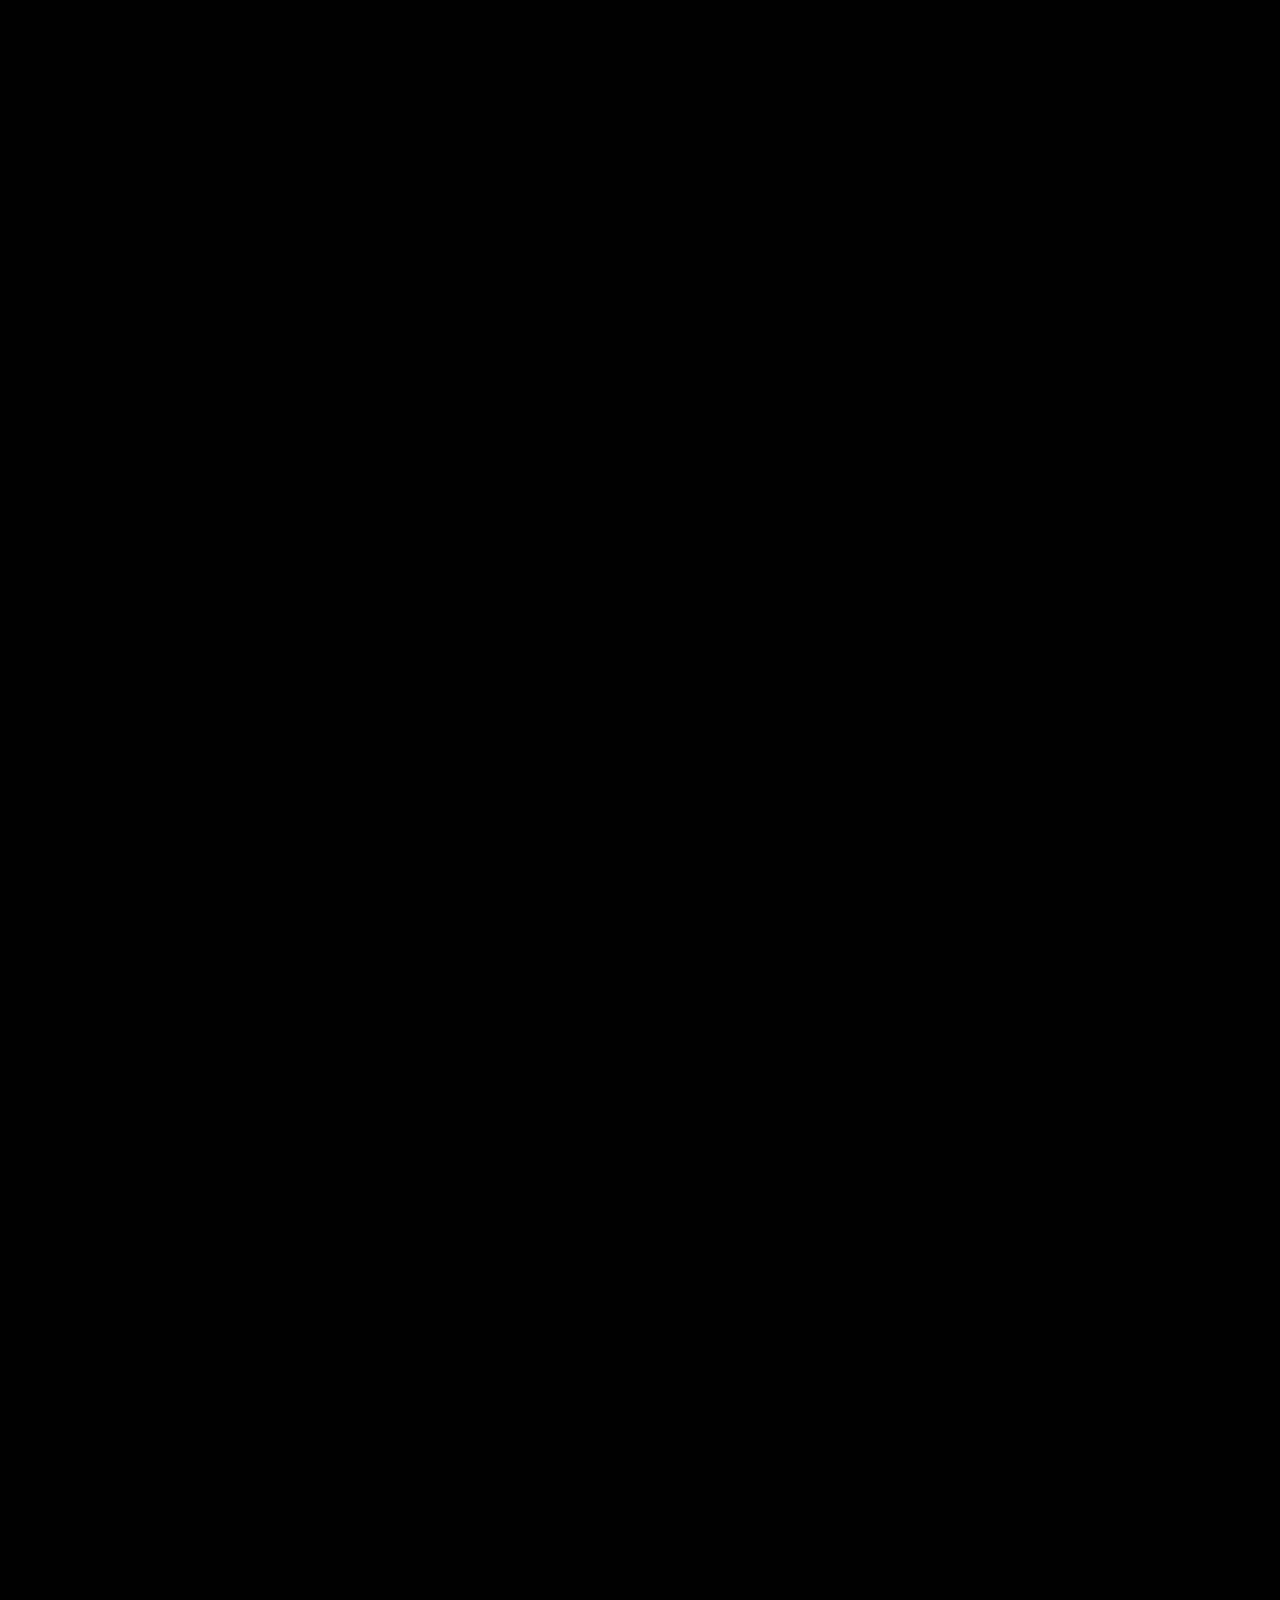
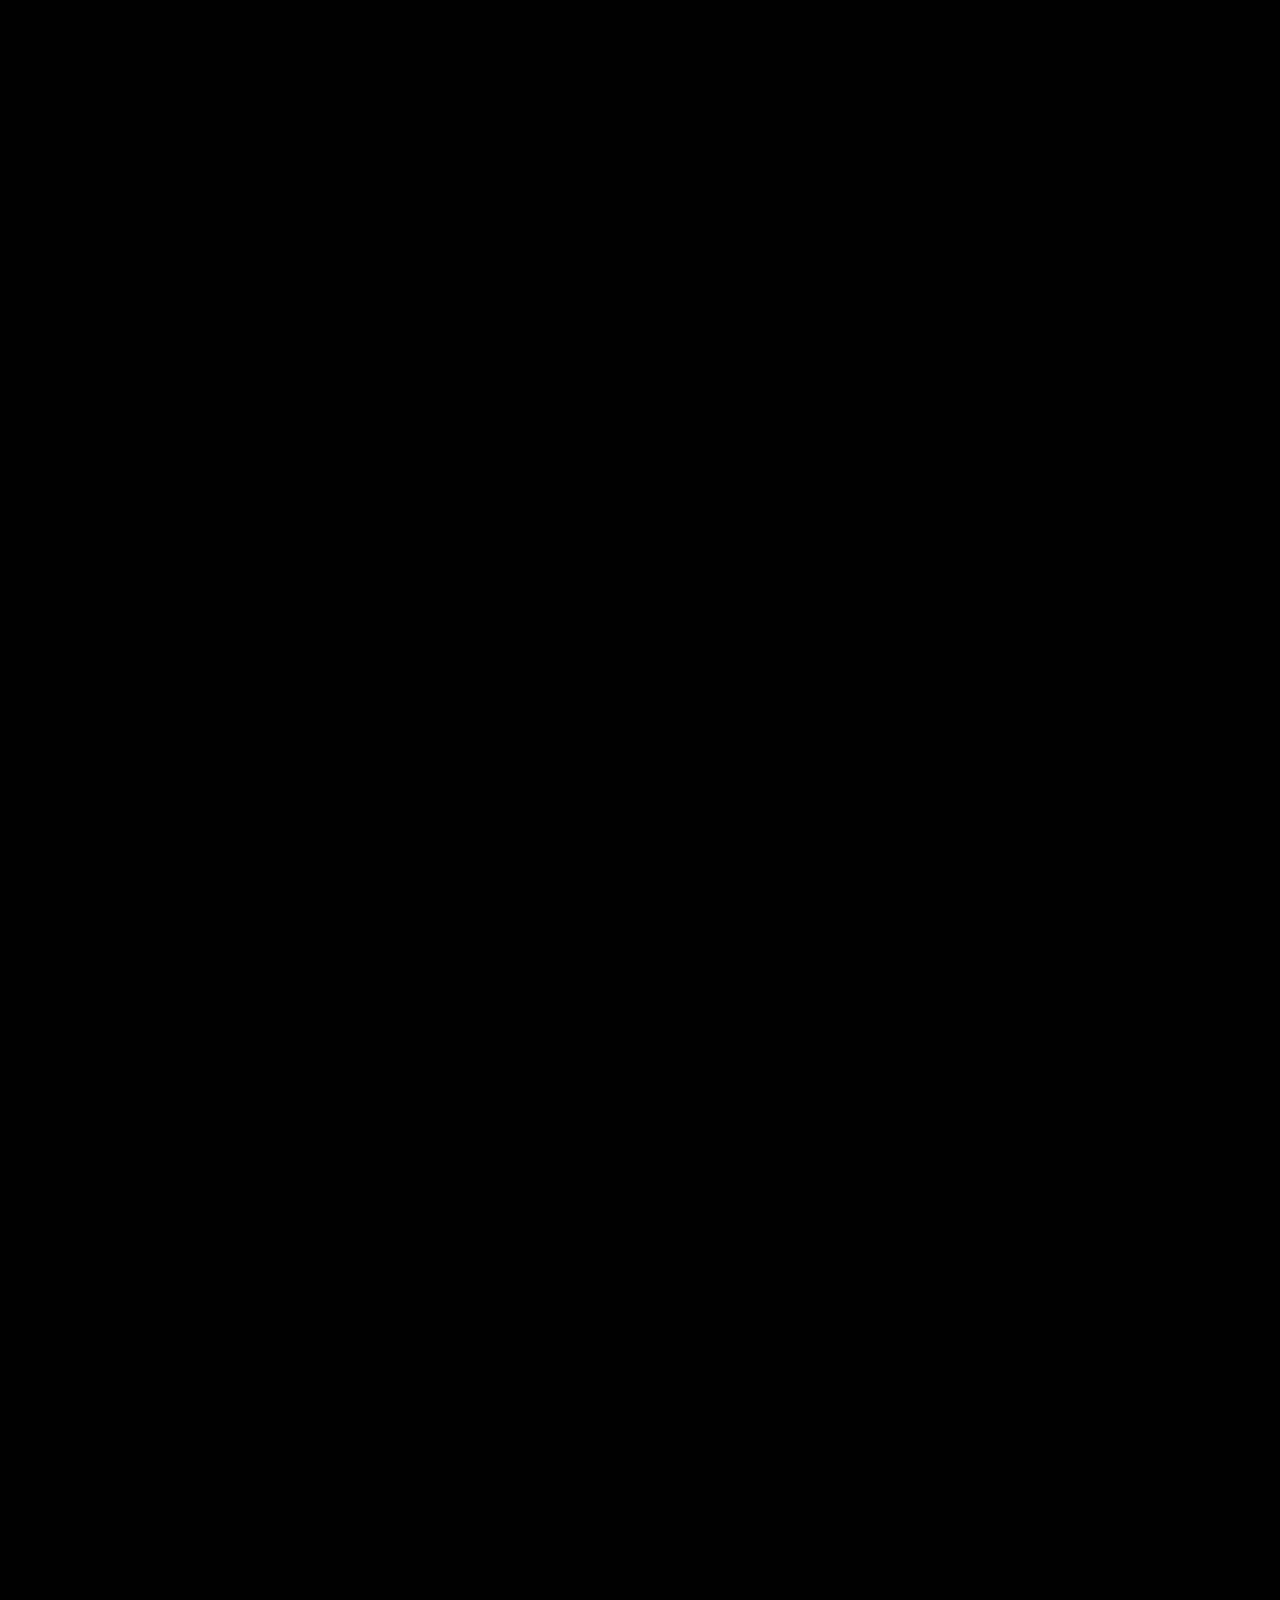
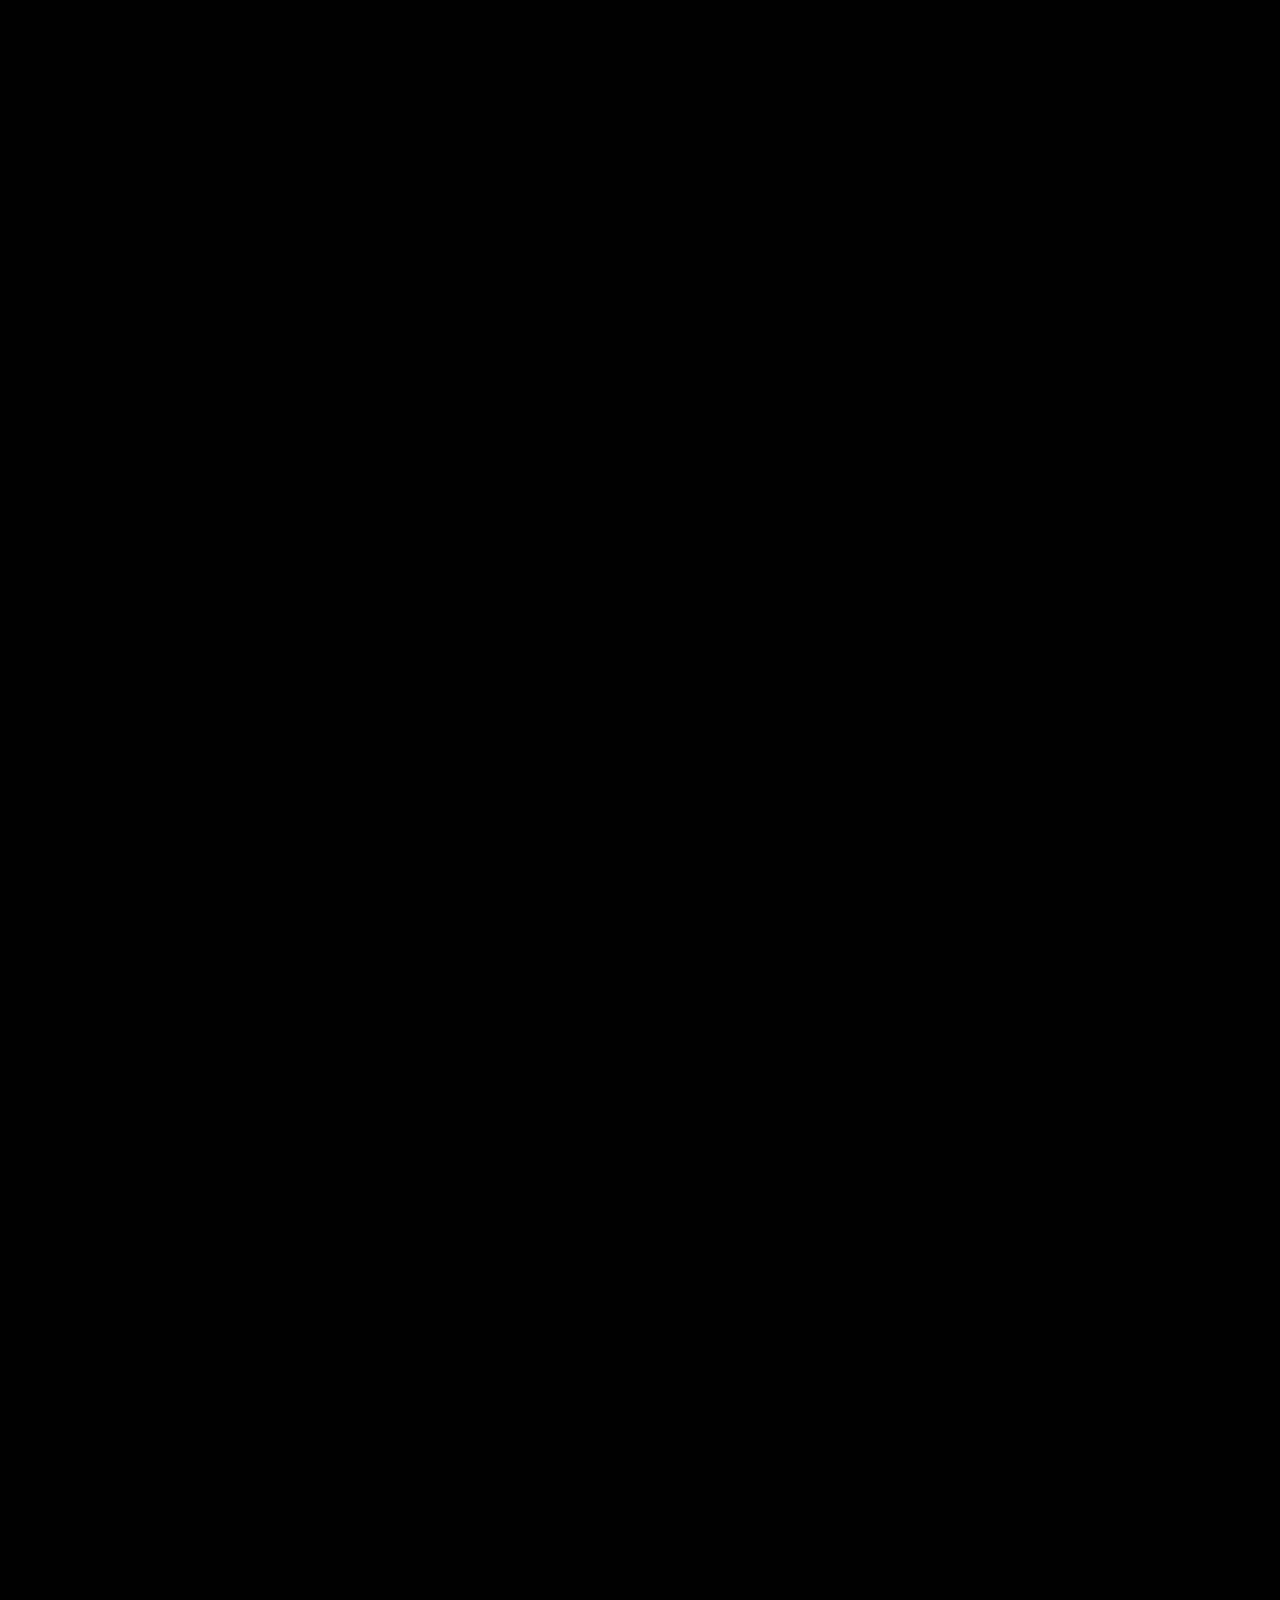
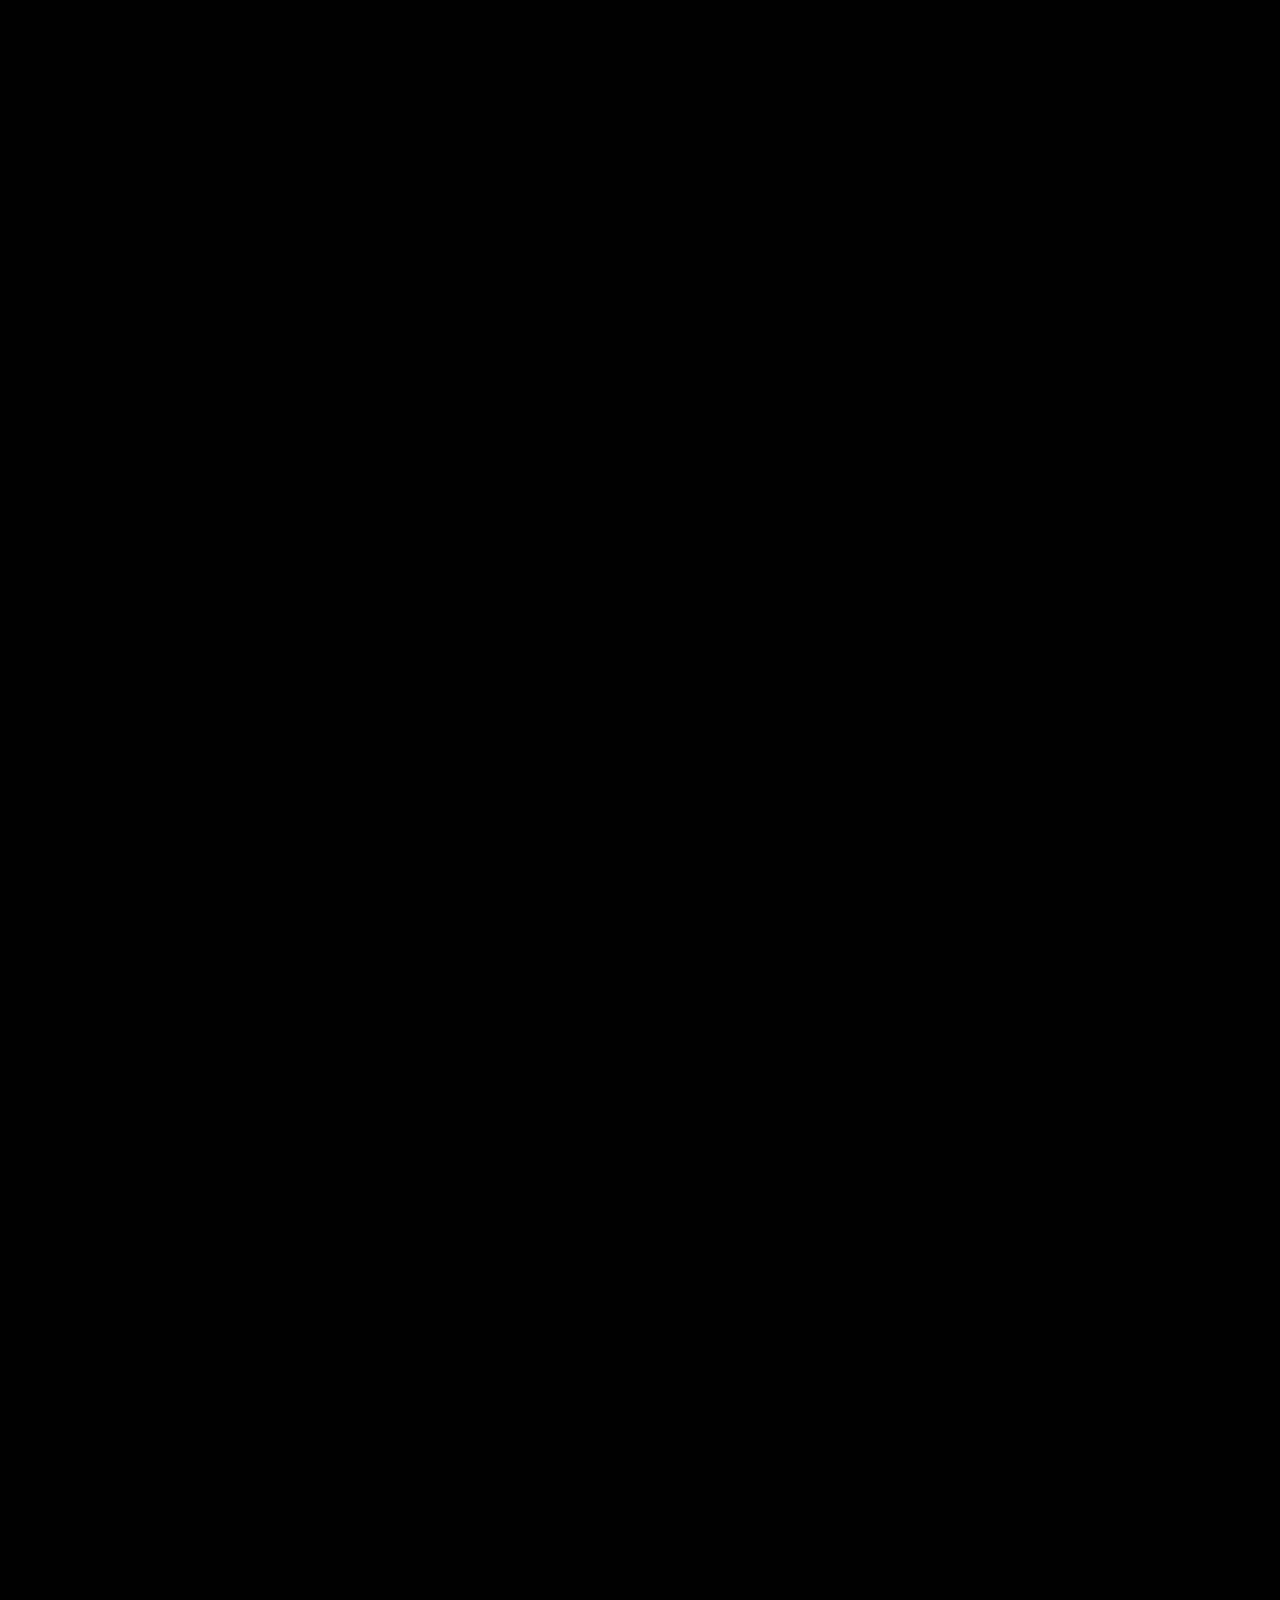
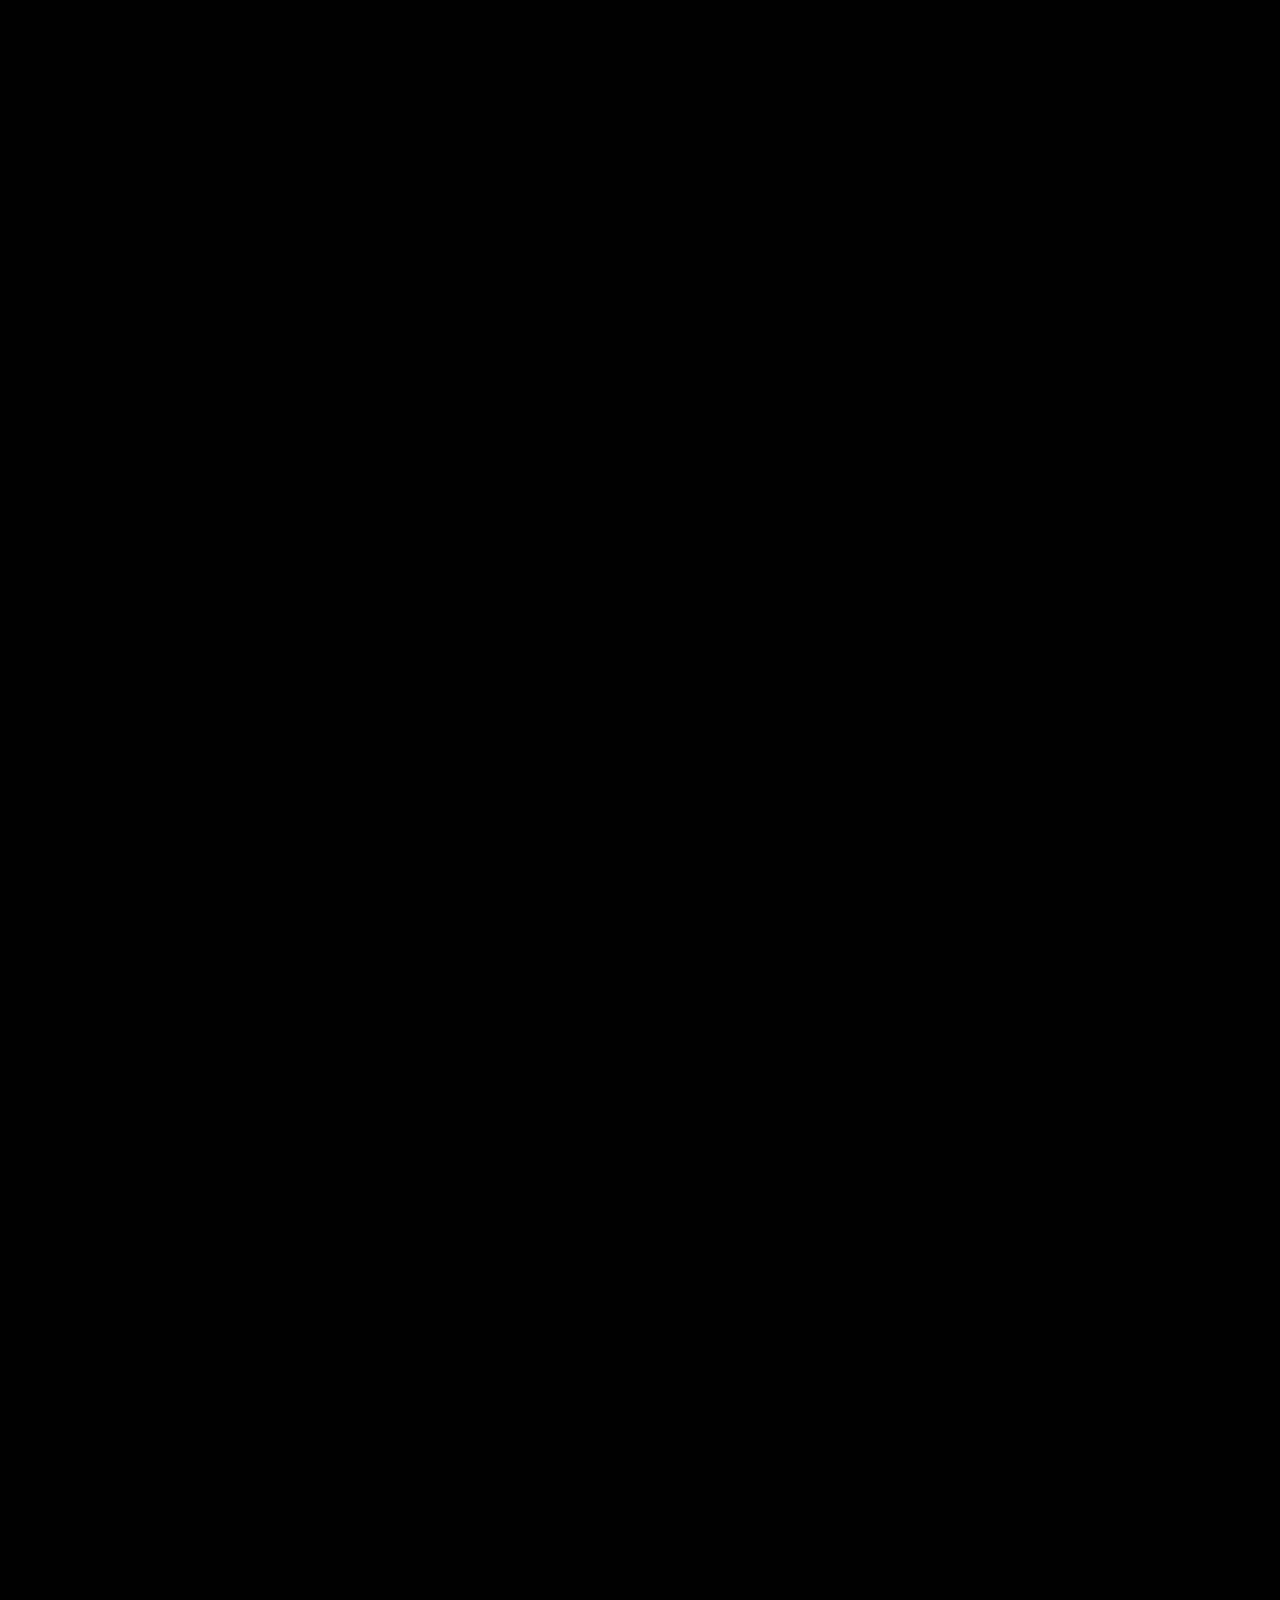
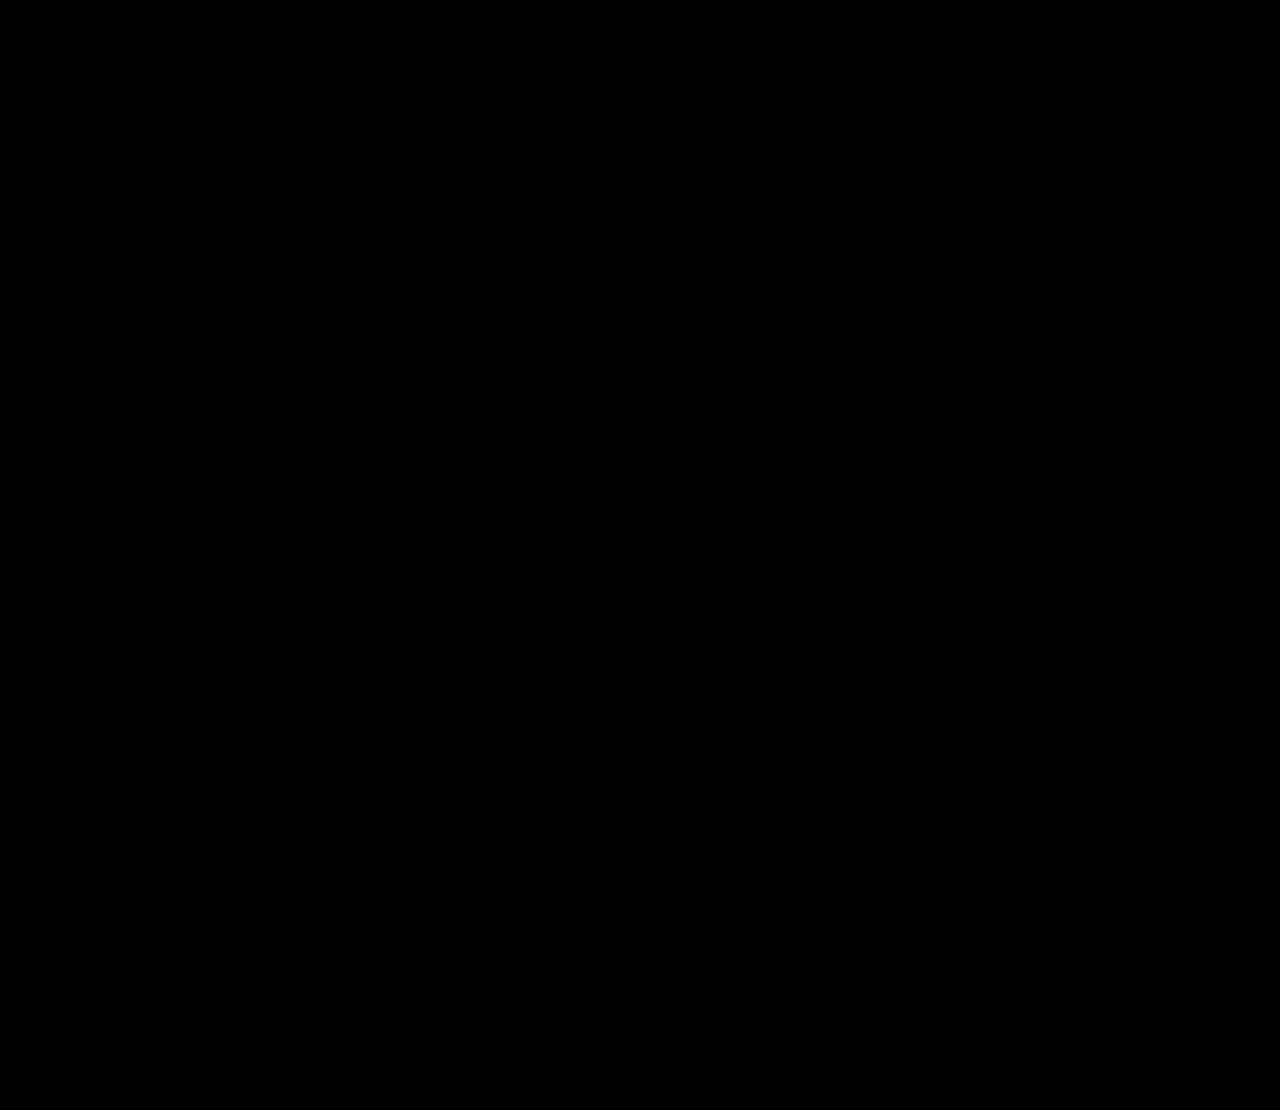
==== commit fd63b664: "2025/11/17 15:44:21" ====
--- a/index.html
+++ b/index.html
@@ -3,7 +3,7 @@
     <head>
         <meta charset="utf-8" />
         <meta name="viewport" content="width=device-width, initial-scale=1" />
-        <meta name="author" content="Satoru Hirose"
+        <meta name="author" content="Satoru Hirose" />
         <title>20250617</title>
         <link rel="stylesheet" href="./styles.css" />
     </head>
--- a/styles.css
+++ b/styles.css
@@ -1,60 +1,63 @@
 /* Global */
-html, body {
-  margin: 0;
-  height: 100%;
-  background: #000;
-  /* Prevent rubber-band/overscroll behavior */
-  overscroll-behavior-y: none;
-  overscroll-behavior-x: none;
+html,
+body {
+    margin: 0;
+    height: 100%;
+    background: #000;
+    /* Prevent rubber-band/overscroll behavior */
+    overscroll-behavior-y: none;
+    overscroll-behavior-x: none;
 }
 
 /* Scroll section (height will be updated via JS based on detected image count) */
 .stage {
-  /* Fallback height before JS updates it */
-  height: 120vh;
+    /* Fallback height before JS updates it */
+    height: 120vh;
 }
 
 /* Sticky container (fixed to viewport) */
 .sticky {
-  position: sticky;
-  top: 0;
-  height: 100vh;
-  display: grid;
-  place-items: center;
+    position: sticky;
+    top: 0;
+    height: 100vh;
+    display: grid;
+    place-items: center;
 }
 
 /* Black frame with margin and shadow */
 .svg-frame {
-  background: #000;
-  width: calc(100vw - 4rem);
-  height: calc(100vh - 4rem);
-  box-shadow: 0 10px 30px rgba(0, 0, 0, 0.5);
-  display: grid;
-  place-items: center;
-  overflow: hidden;      /* prevent overflow */
-  border-radius: 0;      /* sharp corners */
+    background: #000;
+    width: calc(100vw - 4rem);
+    height: calc(100vh - 4rem);
+    box-shadow: 0 10px 30px rgba(0, 0, 0, 0.5);
+    display: grid;
+    place-items: center;
+    overflow: hidden; /* prevent overflow */
+    border-radius: 0; /* sharp corners */
 }
 
 /* Stack for overlapping images */
 .stack {
-  position: relative;
-  width: 100%;
-  height: 100%;
-  background: #000;      /* black background behind SVG */
+    position: relative;
+    width: 100%;
+    height: 100%;
+    background: #000; /* black background behind SVG */
 }
 
 /* Images that will fade in/out */
 .stack img {
-  position: absolute;
-  inset: 0;
-  width: 100%;
-  height: 100%;
-  object-fit: contain;   /* keep aspect ratio, show full image */
-  display: block;
-  border-radius: 0;      /* ensure sharp corners */
-  transition: opacity 0.18s linear; /* smooth fade */
-  background: #000;      /* black background under SVG painting */
+    position: absolute;
+    inset: 0;
+    width: 100%;
+    height: 100%;
+    object-fit: contain; /* keep aspect ratio, show full image */
+    display: block;
+    border-radius: 0; /* ensure sharp corners */
+    transition: opacity 0.18s linear; /* smooth fade */
+    background: #000; /* black background under SVG painting */
 }
 
 /* No extra scroll space at the end */
-footer { height: 0; }+footer {
+    height: 0;
+}
